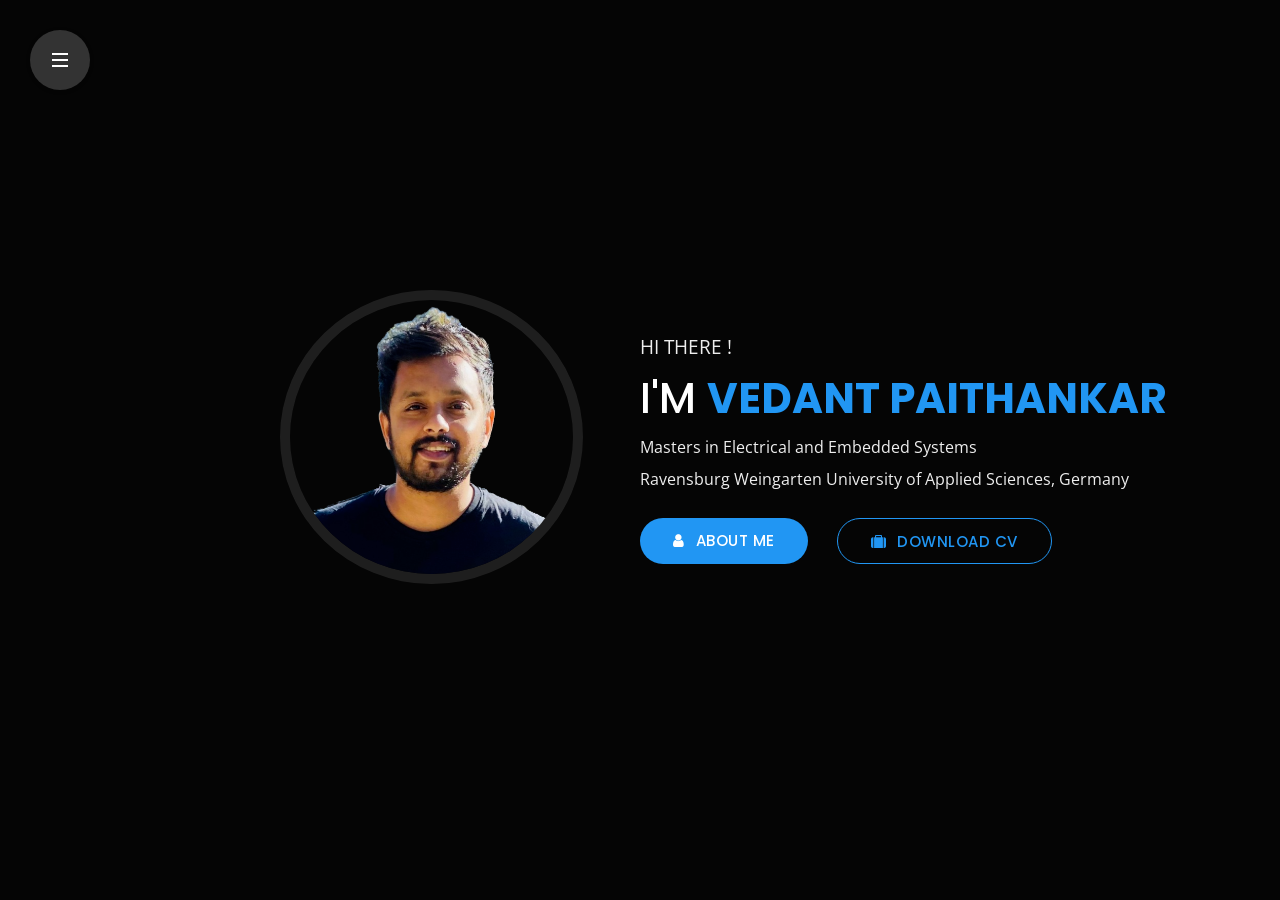
==== index.html @ c03757c9 "Update index.html" ====
<!DOCTYPE html>
<html lang="en">


<head>
    <meta charset="utf-8">
    <title>Vedant Paithankar - Portfolio</title>
    <meta name="viewport" content="width=device-width, initial-scale=1">

    <!-- Template Google Fonts -->
    <link href="https://fonts.googleapis.com/css?family=Poppins:400,400i,500,500i,600,600i,700,700i,800,800i,900,900i" rel="stylesheet">
    <link href="https://fonts.googleapis.com/css?family=Open+Sans:300,400,600,700" rel="stylesheet">

    <!-- Template CSS Files -->
    <link type="text/css" media="all" href="css/bootstrap.min.css" rel="stylesheet">
    <link type="text/css" media="all" href="css/jquery.animatedheadline.css" rel="stylesheet">
    <link type="text/css" media="all" href="css/font-awesome.min.css" rel="stylesheet">
    <link type="text/css" media="all" href="css/style.css" rel="stylesheet">
    <link type="text/css" media="all" href="css/skins/blue.css" rel="stylesheet">

    <!-- Template JS Files -->
    <script src="js/modernizr.js"></script>

    <!-- Live Style Switcher - demo only -->
	<link rel="alternate stylesheet" type="text/css" title="blue" href="css/skins/blue.css" />
    <link rel="alternate stylesheet" type="text/css" title="goldenrod" href="css/skins/goldrenrod.css" />
    <link rel="alternate stylesheet" type="text/css" title="green" href="css/skins/green.css" />
    <link rel="alternate stylesheet" type="text/css" title="magenta" href="css/skins/magenta.css" />
    <link rel="alternate stylesheet" type="text/css" title="orange" href="css/skins/orange.css" />
    <link rel="alternate stylesheet" type="text/css" title="red" href="css/skins/red.css" />
    <link rel="alternate stylesheet" type="text/css" title="yellow" href="css/skins/yellow.css" />
    <link rel="alternate stylesheet" type="text/css" title="yellowgreen" href="css/skins/yellowgreen.css" />
    <link rel="stylesheet" type="text/css" href="css/styleswitcher.css" />

</head>

<body class="dark bgimage">
    <div class="page">
        <!-- Header Starts -->
    <header id="header">
		<div class="nav-container">
			<div>
				<!-- Mobile Navigation Starts -->
				<ul id="nav" class="navigation">
					<li class="active">
						<div>
							<a id="link-home" href="#home" class="active">
								<i class="fa fa-home"></i><span>Home</span>
							</a>
						</div>
					</li>
					<li>
						<div>
							<a id="link-about" href="#about">
								<i class="fa fa-user"></i><span>About me</span>
							</a>
						</div>
					</li>
					<li>
						<div>
							<a id="link-blog" href="#blog">
								<i class="fa fa-comments"></i><span>My Projects</span>
							</a>
						</div>
					</li>
					<li>
						<div>
							<a id="link-contact" href="#contact">
								<i class="fa fa-envelope-open"></i><span>Get In Touch</span>
							</a>
						</div>
					</li>
                    <li>
                        <div>
							<a id="link-blog" href="#MyBlogs">
								<i class="fa fa-comments"></i><span>my Blogs</span>
							</a>
						</div>
                    </li>

					
				</ul>
				<!-- Mobile Navigation Ends -->
			</div>
		</div>
		<!-- Stretchy Navigation Starts -->
		<div class="cd-stretchy-nav">
			<a class="cd-nav-trigger" href="#0">
				<span aria-hidden="true"></span>
			</a>
			<ul class="stretchy-nav">
				<li class="active"><a href="#home"><span>Home</span></a></li>
				<li><a href="#about"><span>About</span></a></li>
				<li><a href="#blog"><span>My Projects</span></a></li>
				<li><a href="#contact"><span>Contact</span></a></li>
				<li><a href="#MyBlogs"><span>My Blogs</span></a></li>       			

			</ul>
			<span aria-hidden="true" class="stretchy-nav-bg"></span>
		</div>
		<!-- Stretchy Navigation Ends -->
    </header>
    <!-- Header Ends -->
        <!-- Main Content Starts -->
        <main id="main">
            <!-- Back To Home Starts [ONLY MOBILE] -->
            <span class="back-mobile" id="back-mobile"><i class="fa fa-arrow-left"></i></span>
            <!-- Back To Home Ends [ONLY MOBILE] -->
            <!-- Home Section Starts -->
            <section id="home" class="active">
                <!-- Text Rotator Starts -->
                <div class="main-text-container">
					<img class="leftimagepicture" src="img/VedantCrop.png" alt=""/>
                    <div class="main-text" id="selector">
                        <h3>Hi there !</h3>
                        <h1 class="ah-headline">
					I'm
						<span class="ah-words-wrapper">
							<b class="is-visible">Vedant Paithankar</b>
						</span>
					</h1>
                        <p>Masters in Electrical and Embedded Systems <br>
                        Ravensburg Weingarten University of Applied Sciences, Germany</p>
                        <div class="call-to-actions-home">
                            <div class="text-left">
                                <a href="#about" class="btn link-portfolio-one"><span><i class="fa fa-user"></i>About Me</span></a>
                                <a href="img/VedantPaithankar-CV.pdf" target="_blank" class="btn btn-secondary"><span><i class="fa fa-suitcase"></i>Download CV</span></a>
                            </div>
                        </div>
                    </div>
                </div>
                <!-- Text Rotator Ends -->
            </section>
            <!-- Home Section Ends -->

            <!-- ******************************About Section************************************-->

            <!-- About Section Starts -->
            <section id="about">
                <!-- Main Heading Starts -->
                <div class="container page-title text-center">
                    <h2 class="text-center">about <span>me</span></h2>
                    <span class="title-head-subtitle">Motivated. Passionate. Inquisitive Learner.</span>
                </div>
                <!-- Main Heading Ends -->
                <div class="container infos">
                    <div class="row personal-info">
                        <!-- Personal Infos Starts -->
                        <div class="col-xl-6 col-lg-6 col-md-12 col-sm-12">
							<div class="image-container">
								<img class="img-fluid d-block" src="img/VedantAbout.jpeg"  alt="" />
							</div>
	
						</div>
						<div class="row col-xl-6 col-lg-6 col-md-12">
									<a style="color: #FFFFFF; font-size: medium;"> 
                                        • I'm Vedant Paithankar currently pursuing Masters in Electrical & Embedded Systems at Ravensburg-Weingarten University of Applied Sciences, Germany. I'm a Master thesis student at Robert Bosch, Stuttgart.<br> 
                                        • I have a professional experience of around 3 years as an Embedded Software Engineer in designing and developing reliable embedded applications from stratch.<br>
                                        • My experience in various academic and professional projects has helped me gain expertise in Embedded C, C++ and Embedded Linux.<br>
                                        • I am highly proficient in English and completed A2 German level.</a>
							<div class="col-xl-6 col-lg-6 col-md-6 col-sm-6">
								
							</div>
						</div>
                        <!-- Personal Infos Ends -->
                    </div>
                </div>
                <!-- Download CV Starts -->
                <div class="container col-12 mx-auto text-center">
                    <hr class="about-section" />
                </div>
                <!-- Download CV Ends -->
                <!-- Resume Starts -->
                <div class="resume-container">
                    <div class="container">
                        <div class="row">
                            <!-- Experience Starts -->
                            <div class="col-xl-6 col-lg-6 col-md-6">
                                <h2 class="font-weight-600 uppercase title-section">Work Experience</h2>
                                <div class="resume-items">
                                    <!-- Item Starts -->
                                    <div class="item">
                                        <span class="bullet"></span>
                                        <div class="card">
                                            <div class="card-header">
                                                <span class="year"><i class="fa fa-calendar"></i><i class="fa fa-caret-right"></i>Apr 2023 - Present </span>
                                                <span class="d-block font-weight-400">
												Master Thesis Student
												<span class="separator"></span>
                                                <span class="font-weight-700">Robert Bosch, Stuttgart, Germany</span>
                                                </span>
                                            </div>
                                            <div class="card-body">
                                                <p>Thesis Topic :<br>
						                            • Host based Intrustion Detection System for Inter-Processor Communication.                                                   
                                                </p>
                                            </div>
                                        </div>
                                    </div>
                                    <div class="item">
                                        <span class="bullet"></span>
                                        <div class="card">
                                            <div class="card-header">
                                                <span class="year"><i class="fa fa-calendar"></i><i class="fa fa-caret-right"></i>Oct 2022 - Mar 2023 </span>
                                                <span class="d-block font-weight-400">
												Embedded Software Intern 
												<span class="separator"></span>
                                                <span class="font-weight-700">Robert Bosch, Stuttgart, Germany</span>
                                                </span>
                                            </div>
                                            <div class="card-body">
                                                <p>Roles and Responsibilities :<br>
						                            • Embedded software architecture and development for vehicle computers in commmercial vehicles. <br> 
                                                    • Board bring up for Texas Instruments Jacinto 7 based custom Bosch target that included porting of u-boot and Linux filesystem.<br> 
                                                    • Developed a RAUC update client for TI Jacinto board for updating firmware over the air.<br>
                                                    • Customized the u-boot, BSP layer and integrated open source Software Defined Vehicles stack.<br> 
                                                    • Implemented a bash shell script to set up an appropriate boot selection logic in U-boot.<br> 
                                                    <br>
                                                    Technologies : Embedded Linux, Yocto Build, U-boot, Board Bring-up, GIT, Shell Scripting, Device Drivers
                                                    <br>     
                                                </p>
                                            </div>
                                        </div>
                                    </div>
                                    <!-- Item Ends -->
                                </div>

                            </div>
                            <div class="col-xl-6 col-lg-6 col-md-6">
                                <h2 class="font-weight-600 uppercase title-section"></h2>
                                <div class="resume-items">
                                    <!-- Item Starts -->
                                    <div class="item">
                                        <br>
                                        <span class="bullet"></span>
                                        <div class="card">
                                            <div class="card-header">
                                                <span class="year"><i class="fa fa-calendar"></i><i class="fa fa-caret-right"></i>Sep 2019 - Aug 2021 </span>
                                                <span class="d-block font-weight-400">
												Embedded Software Engineer 
												<span class="separator"></span>
                                                <span class="font-weight-700">Tata Elxsi Ltd, Pune, India</span>
                                                </span>
                                            </div>
                                            <div class="card-body">
                                                <p>Roles and Responsibilities:<br>
						                            • Built a USB driver for managing data transfer on all enabled endpoints of Nvidia Jetson TX2 Microprocessor. <br> 
                                                    • Established a USB Plug and Play functionality on the device.<br> 
                                                    • Refined the design of firmware update shell script to manage the firmware on the eMMC memory.<br> 
                                                    • Assisted clients to fix major firmware issues and fine-tuned embedded application according to their requirements.  <br> 
                                                    • Implemented AI Model Upgrade/Downgrade feature depending upon the model required by the user. <br>
                                                    • Enhanced the system performance by developing multi-threaded Linux based applications in C++ programming language. <br>
                                                    • Collaborated with cross functional teams for Code Integration.<br>
                                                    • Maximized the product efficiency, optimizing the processing cycle time by 40%. <br>
                                                    • Designed the Firmware Requirement Specifications and Firmware Design Document. <br>
                                                    • Mentored interns to understand the embedded code development process in the team.<br>
                                                    <br>
                                                    Technologies : Embedded C, C++, Linux, USB, Multi-threading, GIT, Shell Scripting
                                                    <br>
                                                </p>
                                            </div>
                                        </div>
                                    </div>
                                    <!-- Item Ends -->
                                </div>

                            </div>
                            <!-- Experience Ends -->
                            <!-- Education Starts -->
                            <div class="col-xl-6 col-lg-6 col-md-6 skills-container">
                                <h2 class="font-weight-600 uppercase title-section"><br>Education</h2>
                                <div class="resume-items">
                                    <!-- Item Starts -->
                                    <div class="item">
                                        <span class="bullet"></span>
                                        <div class="card">
                                            <div class="card-header">
                                                <span class="year"><i class="fa fa-calendar"></i><i class="fa fa-caret-right"></i>Sept 2021 - Present</span>
                                                <span class="d-block font-weight-400 uppercase">
                                                Master of Engineering, Electrical and Embedded Systems 
												<span class="separator"></span>
                                                <span class="font-weight-700">Ravensburg-Weingarten University of Applied Sciences
                                                </span>
                                                </span>
                                            </div>
                                            <div class="card-body">
                                                <p>Grade : Gut <br>
                                                Coursework : Embedded Computing, Computer Architecture, Computer Vision, System On Chip, Software Hardware, Advanced Mathematics </p>
                                            </div>
                                        </div>
                                    </div>
                                    <!-- Item Ends -->
                                    <!-- Item Starts -->
                                    <div class="item">
                                        <span class="bullet"></span>
                                        <div class="card">
                                            <div class="card-header">
                                                <span class="year"><i class="fa fa-calendar"></i><i class="fa fa-caret-right"></i>Feb 2019 - Aug 2019</span>
                                                <span class="d-block font-weight-400 uppercase">
                                                    Post Graduate Diploma, Embedded Systems
												<span class="separator"></span>
                                                <span class="font-weight-700">Centre for Development of Advanced Computing (C-DAC)</span>
                                                </span>
                                            </div>
                                            <div class="card-body">
                                                <p>Grade: First Class <br>                                               
                                                Coursework: Programming Concepts(C, C++, Core Java), Data Structures and Algorithms, Microcontroller and Interfacing, 
                                                Embedded Operating Systems, RTOS, Internet of Things 
                                                </p>
                                            </div>
                                        </div>
                                    </div>
                                    <!-- Item Ends -->
                                    <!-- Item Starts -->
                                    <div class="item">
                                        <span class="bullet"></span>
                                        <div class="card">
                                            <div class="card-header">
                                                <span class="year"><i class="fa fa-calendar"></i><i class="fa fa-caret-right"></i>August 2014 - May 2018</span>
                                                <span class="d-block font-weight-400 uppercase">
                                                Bachelor of Engineering, Electronics and Telecommunication
												<span class="separator"></span>
                                                <span class="font-weight-700">University of Pune</span>
                                                </span>
                                            </div>
                                            <div class="card-body">
                                                <p>Grade: First Class with Distinction </p>
                                            </div>
                                        </div>
                                    </div>
                                    <!-- Item Ends -->
                                     <!-- Item Starts -->
                                     <div class="item">
                                        <span class="bullet"></span>
                                        <div class="card">
                                            <div class="card-header">
                                                <span class="year"><i class="fa fa-calendar"></i><i class="fa fa-caret-right"></i>August 2012 - May 2014</span>
                                                <span class="d-block font-weight-400 uppercase">
                                                HSC
												<span class="separator"></span>
                                                <span class="font-weight-700">Fergusson College</span>
                                                </span>
                                            </div>
                                            <div class="card-body">
                                                <p>Grade: First Class with Distinction</p>
                                            </div>
                                        </div>
                                    </div>
                                    <!-- Item Ends -->

                                </div>
                            </div>
                            <!-- Education Ends -->
                        </div>
                        <!-- Skills Starts -->
                        <div class="row">
                            <!-- Skill Bar Starts -->
                            <div class="col-12">
                                <h2 class="font-weight-600 uppercase title-section skills-title">skills</h2>
                            </div>
							<!-- Skill Bar Starts -->
                            <div class="col-12 col-sm-6 col-md-4">
                                <span class="skill-text">C</span>
                                <div class="chart-bar">
                                    <span class="item-progress" data-percent="85" style="width: 80%;"></span>
                                    <span class="percent" style="right: calc(20% - 21px);">85%<div class="arrow"></div></span>
                                </div>
                            </div>
                            <!-- Skill Bar Ends -->
                            <!-- Skill Bar Starts -->
                            <div class="col-12 col-sm-6 col-md-4">
                                <span class="skill-text">C++</span>
                                <div class="chart-bar">
                                    <span class="item-progress" data-percent="80" style="width: 60%;"></span>
                                    <span class="percent" style="right: calc(40% - 21px);">80%<div class="arrow"></div></span>
                                </div>
                            </div>
                            <!-- Skill Bar Ends -->
                            <!-- Skill Bar Starts -->
                            <div class="col-12 col-sm-6 col-md-4">
                                <span class="skill-text">Embedded C</span>
                                <div class="chart-bar">
                                    <span class="item-progress" data-percent="75" style="width: 75%;"></span>
                                    <span class="percent" style="right: calc(25% - 21px);">75%<div class="arrow"></div></span>
                                </div>
                            </div>
                            <!-- Skill Bar Ends -->
			   <!-- Skill Bar Starts -->
                            <div class="col-12 col-sm-6 col-md-4">
                                <span class="skill-text">Python</span>
                                <div class="chart-bar">
                                    <span class="item-progress" data-percent="75" style="width: 75%;"></span>
                                    <span class="percent" style="right: calc(25% - 21px);">70%<div class="arrow"></div></span>
                                </div>
                            </div>
                            <!-- Skill Bar Ends -->	
                            <!-- Skill Bar Starts -->
                            <div class="col-12 col-sm-6 col-md-4">
                                <span class="skill-text">Embedded Linux </span>
                                <div class="chart-bar">
                                    <span class="item-progress" data-percent="80" style="width: 65%;"></span>
                                    <span class="percent" style="right: calc(35% - 21px);">80%<div class="arrow"></div></span>
                                </div>
                            </div>
                            <!-- Skill Bar Ends -->
                            <!-- Skill Bar Starts -->
                            <div class="col-12 col-sm-6 col-md-4">
                                <span class="skill-text">Posix Threads </span>
                                <div class="chart-bar">
                                    <span class="item-progress" data-percent="90" style="width: 90%;"></span>
                                    <span class="percent" style="right: calc(10% - 21px);">90%<div class="arrow"></div></span>
                                </div>
                            </div>
                            <!-- Skill Bar Ends -->
                            <!-- Skill Bar Starts -->
                            <div class="col-12 col-sm-6 col-md-4">
                                <span class="skill-text">GIT </span>
                                <div class="chart-bar">
                                    <span class="item-progress" data-percent="85" style="width: 85%;"></span>
                                    <span class="percent" style="right: calc(15% - 21px);">85%<div class="arrow"></div></span>
                                </div>
                            </div>
                            <!-- Skill Bar Ends -->
							<!-- Skill Bar Starts -->
                            <div class="col-12 col-sm-6 col-md-4">
                                <span class="skill-text">FreeRTOS </span>
                                <div class="chart-bar">
                                    <span class="item-progress" data-percent="60" style="width: 60%;"></span>
                                    <span class="percent" style="right: calc(40% - 21px);">60%<div class="arrow"></div></span>
                                </div>
                            </div>
                            <!-- Skill Bar Ends -->
							<!-- Skill Bar Starts -->
                            <div class="col-12 col-sm-6 col-md-4">
                                <span class="skill-text">ShellScripting </span>
                                <div class="chart-bar">
                                    <span class="item-progress" data-percent="60" style="width: 75%;"></span>
                                    <span class="percent" style="right: calc(25% - 21px);">60%<div class="arrow"></div></span>
                                </div>
                            </div>
                            <!-- Skill Bar Ends -->
                            
							<!-- Skill Bar Starts -->
                            <div class="col-12 col-sm-6 col-md-4">
                                <span class="skill-text">multi-threading </span>
                                <div class="chart-bar">
                                    <span class="item-progress" data-percent="85" style="width: 80%;"></span>
                                    <span class="percent" style="right: calc(20% - 21px);">85%<div class="arrow"></div></span>
                                </div>
                            </div>
                            <!-- Skill Bar Ends -->

                            <!-- Skill Bar Starts -->
                            <div class="col-12 col-sm-6 col-md-4">
                                <span class="skill-text">Yocto </span>
                                <div class="chart-bar">
                                    <span class="item-progress" data-percent="60" style="width: 80%;"></span>
                                    <span class="percent" style="right: calc(20% - 21px);">65%<div class="arrow"></div></span>
                                </div>
                            </div>
                            <!-- Skill Bar Ends -->

                            <!-- Skill Bar Starts -->
                            <div class="col-12 col-sm-6 col-md-4">
                                <span class="skill-text">U-boot </span>
                                <div class="chart-bar">
                                    <span class="item-progress" data-percent="80" style="width: 80%;"></span>
                                    <span class="percent" style="right: calc(20% - 21px);">80%<div class="arrow"></div></span>
                                </div>
                            </div>
                            <!-- Skill Bar Ends -->
                        </div>
                        <!-- Skills Starts -->
                    </div>

                    <!-- Resume Ends -->
                </div>
            </section>
            <!-- About Section Ends -->

            <!-- ******************************Project Section************************************-->

            <!-- Portfolio Section Starts -->
            <section id="work">
                <div class="portfolio-container">
                    <!-- Main Heading Starts -->
                    <div class="container page-title text-center">
                        <h2 class="text-center">my <span>projects</span></h2>
						<span class="title-head-subtitle">A few recent embedded design and coding projects. </span>
                    </div>
                    <!-- Main Heading Ends -->
                    <div class="portfolio-section">
                        <div class="container cd-container">
                            <div>
                                <!-- Portfolio Items Starts -->
                                <ul class="row" id="portfolio-items">
                                    <!-- Portfolio Item Starts -->
                                    <li class="col-12 col-md-6 col-lg-4">
                                        <a href="#0" data-type="project-a">
                                            <img src="img/projects/Bootloader.jpg" alt="Project" class="img-fluid">
                                            <div><span>Click here</span>
                                            </div>
                                        </a>
                                    </li>
                                    <li class="col-12 col-md-6 col-lg-4">
                                        <a href="#0" data-type="project-b">
                                            <img src="img/projects/vehicle-tracking-system-tab.png" alt="Project" class="img-fluid">
                                            <div><span>Click here</span>
                                            </div>
                                        </a>
                                    </li>
                                    <li class="col-12 col-md-6 col-lg-4">
                                        <a href="#0" data-type="project-c">
                                            <img src="img/projects/1ButtonCalc.jpg" alt="Project" class="img-fluid">
                                            <div><span>Click here</span>
                                            </div>
                                        </a>
                                    </li>
                                    <li class="col-12 col-md-6 col-lg-4">
                                        <a href="#0" data-type="project-d">
                                            <img src="img/projects/DriverAssistanceSystem.jpg" alt="Project" class="img-fluid">
                                            <div><span>Click here</span>
                                            </div>
                                        </a>
                                    </li>
                                    <li class="col-12 col-md-6 col-lg-4">
                                        <a href="#0" data-type="project-e">
                                            <img src="img/projects/DrowsinessAlertSystem.png" alt="Project" class="img-fluid">
                                            <div><span>Click here</span>
                                            </div>
                                        </a>
                                    </li>
                                      <!-- Portfolio Item Ends -->
                                </ul>
                                <!-- Portfolio Items Ends -->
                            </div>
                        </div>
                    </div>
					<!-- PORTFOLIO OVERLAY STARTS -->
					<div class="portfolio-overlay"></div>
					<!-- PORTFOLIO OVERLAY ENDS -->
                </div>
                <!-- Portfolio Project Content Starts -->
                <div class="project-info-container project-a">
                    <!-- Main Content Starts -->
                    <div class="project-info-main-content">
                        <img src="img/projects/Bootloader.jpg" alt="Project Image">
                    </div>
                    <!-- Main Content Ends -->
                    <!-- Project Details Starts -->
                    <div class="projects-info row">
                        <div class="col-12 col-sm-12 p-none">
                            <h3 class="font-weight-600 uppercase">Custom Bootloader for STM32F446RE Nucleo Board </h3>
                            <ul class="project-details">
                                <li><i class="fa fa-file-text-o"></i><span class="font-weight-400 project-label">Project Description </span>: <span class="font-weight-300">
                                    <br>1. Designed a custom bootloader in C for Cortex M4 based STM32F446RE Nucleo board using In Application Programming to flash an application binary.
                                    <br>2. IImplemented functionalities in Embedded C to jump to user application and successfully achieved erase operations such as sector erase and mass erase.
                                    <br>3. Executed various critical bootloader functionalities on flash memory such as read, write and reading option bytes.
                                    <br>4. Developed a host application in Python to communicate with Nucleo Board using custom command packets based on UART protocol.
                                    </span>
                                </li>
                                </li>
                                <li><i class="fa fa-hourglass-o"></i><span class="font-weight-400 project-label"> Duration </span>: <span class="font-weight-600 uppercase">2 months</span>
                                </li>
                                <li><i class="fa fa-code"></i> <span class="font-weight-400 project-label"> Technologies</span> : <span class="font-weight-600 uppercase">STM32F446RE Nucleo Board, Embedded C, Python, STMCube IDE</span>
                                </li>
                                </li>
                            </ul>
                            <a href="#" class="btn btn-secondary close-project"><span><i class="fa fa-close"></i>Close</span></a>
                        </div>
                        
                    </div>
                    <!-- Project Details Ends -->
                </div>
                <div class="project-info-container project-b">
                    <!-- Main Content Starts -->
                    <div class="project-info-main-content">
                        <img src="img/projects/vehicle-tracking-system-tab.png" alt="Project Image">
                    </div>
                    <!-- Main Content Ends -->
                    <!-- Project Details Starts -->
                    <div class="projects-info row">
                        <div class="col-12 col-sm-12 p-none">
                            <h3 class="font-weight-600 uppercase">IOT Based Tracking System </h3>
                            <ul class="project-details">
                                <li><i class="fa fa-file-text-o"></i><span class="font-weight-400 project-label">Project Description </span>: <span class="font-weight-300">
                                <br>1. Simulated the inter-process communication through FIFO between GSM and Microcontroller using Transaction level Modelling (TLM) in System C.
                                <br>2. Improved throughput and minimized system resource usage by utilizing POSIX thread and synchronization techniques; mutex and conditional variables.   
                                <br>3. Decreased complexity and optimized compilation time by parallel compilation through Makefile build tool.</span>
                                </li>
                                </li>
                                <li><i class="fa fa-hourglass-o"></i><span class="font-weight-400 project-label"> Duration </span>: <span class="font-weight-600 uppercase">2 months</span>
                                </li>
                                <li><i class="fa fa-code"></i> <span class="font-weight-400 project-label"> Technologies</span> : <span class="font-weight-600 uppercase">System C, Linux, Makefile </span>
                                </li>
                                </li>
                            </ul>
                            <a href="#" class="btn btn-secondary close-project"><span><i class="fa fa-close"></i>Close</span></a>
                        </div>
                        
                    </div>
                    <!-- Project Details Ends -->
                </div>
                <div class="project-info-container project-c">
                    <!-- Main Content Starts -->
                    <div class="project-info-main-content">
                        <img src="img/projects/1ButtonCalc.jpg" alt="Project Image">
                    </div>
                    <!-- Main Content Ends -->
                    <!-- Project Details Starts -->
                    <div class="projects-info row">
                        <div class="col-12 col-sm-12 p-none">
                            <h3 class="font-weight-600 uppercase">1 Button Calculator </h3>
                            <ul class="project-details">
                                <li><i class="fa fa-file-text-o"></i><span class="font-weight-400 project-label">Project Description </span>: <span class="font-weight-300">
                                    <br>1. Designed the state machine to implement various computations on Intel Cyclone 10 Board.
                                    <br>2. Implemented logic to input two 8-bit numbers on a single button.
                                    <br>3. Compiled and simulated the code using ModelSim.</span>
                                </li>
                                </li>
                                <li><i class="fa fa-hourglass-o"></i><span class="font-weight-400 project-label"> Duration </span>: <span class="font-weight-600 uppercase">1 month</span>
                                </li>
                                <li><i class="fa fa-code"></i> <span class="font-weight-400 project-label"> Technologies</span> : <span class="font-weight-600 uppercase">VHDL, Modelsim</span>
                                </li>
                                </li>
                            </ul>
                            <a href="#" class="btn btn-secondary close-project"><span><i class="fa fa-close"></i>Close</span></a>
                        </div>
                        
                    </div>
                    <!-- Project Details Ends -->
                </div>
                <div class="project-info-container project-d">
                    <!-- Main Content Starts -->
                    <div class="project-info-main-content">
                        <img src="img/projects/DriverAssistanceSystem.jpg" alt="Project Image">
                    </div>
                    <!-- Main Content Ends -->
                    <!-- Project Details Starts -->
                    <div class="projects-info row">
                        <div class="col-12 col-sm-12 p-none">
                            <h3 class="font-weight-600 uppercase">Driver Assistance System using CAN protocol </h3>
                            <ul class="project-details">
                                <li><i class="fa fa-file-text-o"></i><span class="font-weight-400 project-label">Project Description </span>: <span class="font-weight-300">
                                <br>1. Implemented a CAN interface between two STM32 Microcontroller nodes to send and receive data packets.
                                <br>2. Interfaced Ultrasonic, Temperature, speed sensors with STM32 Micro-controller.
                                <br>3. Achieved high speed communication approximately 8 MHz through SPI to configure CAN Transceiver's MCP2515 with master nodes..
                                <br>4. Verified the sensor readings using minicom through UART.</span>
                                </li>
                                </li>
                                <li><i class="fa fa-hourglass-o"></i><span class="font-weight-400 project-label"> Duration </span>: <span class="font-weight-600 uppercase">2 months</span>
                                </li>
                                <li><i class="fa fa-code"></i> <span class="font-weight-400 project-label"> Technologies</span> : <span class="font-weight-600 uppercase">C, LPC1768(ARM Cortex - M3), CAN, SPI </span>
                                </li>
                                </li>
                            </ul>
                            <a href="#" class="btn btn-secondary close-project"><span><i class="fa fa-close"></i>Close</span></a>
                        </div>
                        
                    </div>
                    <!-- Project Details Ends -->
                </div>
                <div class="project-info-container project-e">
                    <!-- Main Content Starts -->
                    <div class="project-info-main-content">
                        <img src="img/projects/Drowsiness-Detection.png" alt="Project Image">
                    </div>
                    <!-- Main Content Ends -->
                    <!-- Project Details Starts -->
                    <div class="projects-info row">
                        <div class="col-12 col-sm-12 p-none">
                            <h3 class="font-weight-600 uppercase">Drowsiness Alert System in OpenCV </h3>
                            <ul class="project-details">
                                <li><i class="fa fa-file-text-o"></i><span class="font-weight-400 project-label">Project Description </span>: <span class="font-weight-300">
                                    <br>1. Developed a system to detect the face tilt movement, eye blinking rate of the person using Haar Cascade algorithm and alerting through the alarm in case of driver drowsiness.
                                    <br>2. Designed PCB using Express PCB software.</span>
                                </li>
                                </li>
                                <li><i class="fa fa-hourglass-o"></i><span class="font-weight-400 project-label"> Duration </span>: <span class="font-weight-600 uppercase">4 months</span>
                                </li>
                                <li><i class="fa fa-code"></i> <span class="font-weight-400 project-label"> Technologies</span> : <span class="font-weight-600 uppercase">Core Java, OpenCV, Camera, PIC Microcontroller</span>
                                </li>
                                </li>
                            </ul>
                            <a href="#" class="btn btn-secondary close-project"><span><i class="fa fa-close"></i>Close</span></a>
                        </div>
                        
                    </div>
                    <!-- Project Details Ends -->
                </div>
                <!-- Portfolio Project Content Ends -->
                
                <!-- Portfolio Project Content Starts -->
                <div class="project-info-container project-23">
                    <!-- Main Content Starts -->
                    <div class="project-info-main-content">
                        <div class="videocontainer">
                            <iframe class="youtube-video" src="https://www.youtube.com/embed/7e90gBu4pas?enablejsapi=1&amp;version=3&amp;playerapiid=ytplayer" allowfullscreen></iframe>
                        </div>
                    </div>
                    <!-- Main Content Ends -->
                    <!-- Project Details Starts -->
                    <div class="projects-info row">
                        <div class="col-12 col-sm-6 p-none">
                            <h3 class="font-weight-600 uppercase">Youtube Format</h3>
                            <ul class="project-details">
                                <li><i class="fa fa-file-text-o"></i><span class="font-weight-400 project-label"> Project </span>: <span class="font-weight-600 uppercase">Website</span>
                                </li>
                                <li><i class="fa fa-user-o"></i><span class="font-weight-400 project-label"> Client </span>: <span class="font-weight-600 uppercase">Envato</span>
                                </li>
                                <li><i class="fa fa-hourglass-o"></i><span class="font-weight-400 project-label"> Duration </span>: <span class="font-weight-600 uppercase">3 months</span>
                                </li>
                                <li><i class="fa fa-code"></i> <span class="font-weight-400 project-label"> Technologies</span> : <span class="font-weight-600 uppercase">html, javascript</span>
                                </li>
                                <li><i class="fa fa-money"></i> <span class="font-weight-400 project-label"> Budget</span> : <span class="font-weight-600 uppercase">1550 USD</span>
                                </li>
                            </ul>
                            <a href="#" class="btn"><span><i class="fa fa-external-link"></i>preview</span></a>
                        </div>
                        <div class="col-6 p-none text-right">
                            <a href="#" class="btn btn-secondary close-project"><span><i class="fa fa-close"></i>Close</span></a>
                        </div>
                    </div>
                    <!-- Project Details Ends -->
                </div>
                <!-- Portfolio Project Content Ends -->
               
                <!-- Portfolio Project Content Starts -->
                <div class="project-info-container project-4">
                    <!-- Main Content Starts -->
                    <div class="project-info-main-content">
                        <video id="video" class="responsive-video" controls poster="img/projects/project-6.jpg">
                            <source src="img/projects/video.mp4" type="video/mp4">
                        </video>
                    </div>
                    <!-- Main Content Ends -->
                    <!-- Project Details Starts -->
                    <div class="projects-info row">
                        <div class="col-12 col-sm-6 p-none">
                            <h3 class="font-weight-600 uppercase">Video Format</h3>
                            <ul class="project-details">
                                <li><i class="fa fa-file-text-o"></i><span class="font-weight-400 project-label"> Project </span>: <span class="font-weight-600 uppercase">Website</span>
                                </li>
                                <li><i class="fa fa-user-o"></i><span class="font-weight-400 project-label"> Client </span>: <span class="font-weight-600 uppercase">Envato</span>
                                </li>
                                <li><i class="fa fa-hourglass-o"></i><span class="font-weight-400 project-label"> Duration </span>: <span class="font-weight-600 uppercase">3 months</span>
                                </li>
                                <li><i class="fa fa-code"></i> <span class="font-weight-400 project-label"> Technologies</span> : <span class="font-weight-600 uppercase">html, javascript</span>
                                </li>
                                <li><i class="fa fa-money"></i> <span class="font-weight-400 project-label"> Budget</span> : <span class="font-weight-600 uppercase">1550 USD</span>
                                </li>
                            </ul>
                            <a href="#" class="btn"><span><i class="fa fa-external-link"></i>preview</span></a>
                        </div>
                        <div class="col-6 p-none text-right">
                            <a href="#" class="btn btn-secondary close-project"><span><i class="fa fa-close"></i>Close</span></a>
                        </div>
                    </div>
                    <!-- Project Details Ends -->
                </div>
                <!-- Portfolio Project Content Ends -->
                <span class="back-mobile close-project"><i class="fa fa-arrow-left"></i></span>
            </section>
            <!-- Portfolio Section Ends -->

            <!-- ******************************Contact Section************************************-->
            <!-- Contact Section Starts -->
            <section id="contact">
                <div class="contact-container">
                    <!-- Main Heading Starts -->
                    <div class="container page-title text-center">
                        <h2 class="text-center">get <span>in touch</span></h2>
						<span class="title-head-subtitle">I’m always open for discussing Embedded technologies.</span>
                    </div>
                    <!-- Main Heading Ends -->
                    <div class="container">
                        <div class="row contact">
                            <!-- Contact Infos Starts -->
                            <div class="col-12 col-md-4 col-xl-4 leftside">
                                <ul class="custom-list">
                                    <li>
                                        <h6 class="font-weight-600"> <span class="contact-title">Email-ID</span><i href="mailto:vedantpaithankar@gmail.com" target="_blank" class="fa fa-envelope-o fs-14"></i><a href="mailto:vedantpaithankar@gmail.com" target="_blank" class="contact-content">vedantpaithankar@gmail.com</a></h6>
                                    </li>
                                    <li>
                                        <h6  class="font-weight-600"> <span class="contact-title">Phone</span><i href="https://wa.me/4915213213922" target="_blank" class="fa fa-whatsapp"></i><a href="https://wa.me/4915213213922" target="_blank"  class="contact-content">+49 15213213922</a></h6>
                                    </li>   
                                    <li>
                                        <h6 class="font-weight-600"> <span class="contact-title">LinkedIn</span><i class="fa fa-linkedin fs-14"></i><a href="https://www.linkedin.com/in/vedant-paithankar-388a82167" target="_blank" class="contact-content">Vedant Paithankar</a></h6>
                                    </li>
                                    <li>
                                        <h6 class="font-weight-600"> <span class="contact-title">Github</span><i class="fa fa-github fs-14"></i><a href="https://github.com/VedantPaithankar/" target="_blank" class="contact-content">VedantPaithankar</a></h6>
                                    </li>
                                </ul>
                            </div>
                            <!-- Contact Infos Ends -->

                            <!-- Contact Form Starts -->
                            <div class="col-12 col-md-8 col-xl-8 rightside">
                                <p>
                                    I would love to know more about you and how I can help your business meet its goals. You can reach me via given email or take a look at my other social networks.
                                </p>
        
                            </div>
                            <!-- Contact Form Ends -->

                        </div>
                    </div>
                </div>
            </section>
            <!-- Contact Section Ends -->

            <!-- ******************************Blog Section************************************-->

            <!-- Blog Section Starts -->
            <section id="MyBlogs">
                <div class="container page-title text-center">
                    <h2 class="text-center">latest <span>Blogs</span></h2>
					<span class="title-head-subtitle">Tips, Insights about Embedded Development</span>
                </div>
                <div class="container">
                    <div class="row">
                        <!-- Article Starts -->
                        <div class="col-12 col-sm-6">
                            <article>
                                <!-- Figure Starts -->
                                <figure class="blog-figure">
                                    <a href="custom-bootloader-design.html">
                                        <img class="img-fluid" src="img/blog/Embedded.jpg" alt="">
                                    </a>
                                    <div class="post-date"> <span>25</span>
                                        <span>MARCH</span>
                                    </div>
                                </figure>
                                <!-- Figure Ends -->
                                <a href="custom-bootloader-design.html">
                                    <h4>Fundamentals to start writing
                                        your own Custom Bootloader</h4>
                                </a>
                                <!-- Excerpt Starts -->
                                <div class="blog-excerpt">
                                    <a href="custom-bootloader-design.html" class="btn readmore"><span>Read more</span></a>
                                </div>
                                <!-- Excerpt Ends -->
                            </article>
                        </div>
                    </div>
                </div>
            </section>
            <!-- Blog Section Ends -->
        </main>
    </div>
    <!-- Main Content Ends -->
    <!-- Preloader Starts -->
    <div class="preloader">
        <div class="preloader-container">
            <h1>Vedant</h1>
            <div id="progress-line-container">
                <div class="progress-line"></div>
            </div>
            <h1>Paithankar</h1>
        </div>
    </div>
    <!-- Preloader Ends -->

    <!-- Template JS Files -->
    <script src="js/jquery-2.2.4.min.js"></script>
    <script src="js/jquery.animatedheadline.js"></script>
    <script src="js/bootstrap.min.js"></script>
    <script src="js/transition.js"></script>
    <!-- Live Style Switcher JS File - only demo -->
    <script src="js/styleswitcher.js"></script>
    <!-- Main JS Initialization File -->
    <script src="js/custom.js"></script>
</body>


</html>
---- css/style.css ----
﻿/*
Template Name: Istanbul - Personal Portfolio
Author: Celtano
Author URI: http://themeforest.net/user/celtano
Description: Istanbul - Personal Portfolio
Version: 1.0
*/


/*------------------------------------------------------------------
[Table of contents]
	+ General
		- Dark Body
		- Preloader
	+ Header
		- Navigation
	+ Main Section
		+ miscellaneous
			- Text Rotator
		+ About
			- Personal Informations
			- Resume Panels
			- Skills
		- Portfolio
		+ Blog
			- Latest Posts
			+ Blog Page 
				- Posts
				- Comments
				- Comments Form
		+ Contact
			- Left Side
			- Social Media Icons
			- Right Side
	- Responsive Design Styles
-------------------------------------------------------------------*/

/* [ GENERAL ] */
/*================================================== */


body,
html {
  font-size: 100%;
  padding: 0;
  margin: 0;
  top: 0;
  left: 0;
  width: 100%;
  height: 100%;
  overflow: hidden;
}

*,
*:after,
*:before {
  -webkit-box-sizing: border-box;
  -moz-box-sizing: border-box;
  box-sizing: border-box;
}

body {
  font-family: 'Poppins', sans-serif;
  color: #555;
  background: #fff;
  font-size: 0.9em;
  font-weight: 400;
}

.overflow-hidden {
  overflow: hidden !important;
}

.p-none {
  padding: 0 !important;
}

.m-none {
  margin: 0 !important;
}

.mr-20 {
  margin-left: 20px;
}

hr.about-section {
  margin: 72px auto 50px;
}

ul {
  padding: 0;
  margin: 0;
  list-style-type: none;
}

a:hover {
  text-decoration: none;
}

h1,h2,h3,h4,h5,h6 {
  font-family: 'Poppins', sans-serif;
  text-transform: uppercase;
}
/* Buttons */
.btn {
  box-shadow: none !important;
  border-radius: 26px;
  font-weight: 500;
  height: 46px;
  line-height: 46px;
  font-size: 15px;
  text-transform: uppercase;
  color: #fff;
  padding: 0 33px;
  outline: none !important;
  overflow: hidden;
  display: inline-block;
  position: relative;
  font-family: 'Poppins', sans-serif;
  letter-spacing: .5px;
  border: 0;
}

.btn span {
  position: relative;
  z-index: 2;
}

.btn:before {
  position: absolute;
  content: "";
  top: 0;
  height: 102%;
  left: -25%;
  width: 0%;
  background-color: #555;
  transform: skew(-22deg);
  transition-duration: .6s;
  z-index: 1;
}

.btn:hover:before {
  width: 180%;
}

.btn.btn-secondary {
  color: #555;
}

.btn.btn-secondary,
.btn.btn-secondary:after {
  background: transparent;
}

.btn.btn-secondary:hover {
  color: #fff;
}

.btn.btn-secondary:before {
  background: #555;
}

.btn i {
  padding-right: 11px;
}

.btn:hover {
  box-shadow: none;
  color: #fff;
}

.uppercase {
  text-transform: uppercase;
}

.font-weight-400 {
  font-weight: 400;
}

.font-weight-700 {
  font-weight: 700;
}

.font-weight-600 {
  font-weight: 600;
}

.font-weight-900 {
  font-weight: 900;
}

.back-mobile {
  display: none;
}

.container {
  margin: 0 auto;
  max-width: initial;
  max-width: 1170px;
}

@media only screen and (min-width: 601px) {
  .container {
    width: 100%;
  }
}

@media only screen and (min-width: 1025px) {
  .container {
    width: 100%;
    padding-left: 30px;
    padding-right: 30px;
  }
}

@media only screen and (min-width: 1199px) {
  .container {
    width: 100%;
  }
}

/* BODY DARK
================================================== */

body.dark .resume-items .item a,
body.dark .project-info-container {
  background: #333;
}

body.dark,
body.dark .navigation,
body.dark .resume-items .item .bullet,
body.dark #main>section,
body.blog.dark,
body.dark #home .home-content,
body.dark .carousel-controls,
body.dark .arrow {
  background: #222;
}

body.dark .preloader::before,
body.dark .preloader::after {
  background: #111;
}

body.dark .personal-info h6,
body.dark .personal-info ul li span,
body.dark .contact-container .contact .rightside h6,
section#blog.dark  article h4,
body.blog.dark  article h4,
body.dark .main-text h1,
body.light.dark-header .main-text h1,
body.dark .project-details,
body.dark section#blog article h4,
body.dark section#blog .meta span,
body.dark .resume-container h6,
body.dark .resume-items .item .card-header,
body.dark .resume-items .item a:before ,
body.dark .skills li,
body.dark .skill-text,
body.dark .page-title h2,
body.dark .contact-container .contact .leftside h6,
body.dark .title-section {
  color: #fff;
}

body.dark .cd-stretchy-nav ul a,
body.dark .cd-stretchy-nav ul a span,
body.light.dark-header .cd-stretchy-nav.lighter ul a span,
body.light .cd-stretchy-nav.lighter-in-portfolio ul a span {
  color: rgba(255,255,255,.9);
}

body.dark .nav-container > div > ul li:not(:last-child):not(:active):after,
body.dark .chart-bar {
  background: #555;
}

body.dark .skills li:before {
  color: #333;
}

body.dark .cd-nav-trigger,
body.dark #cd-nav ul {
  box-shadow: none !important;
}

body.dark section#blog .meta {
  border-top: 1px solid #555;
  border-bottom: 1px solid #555;
}

body.dark hr.about-section,
body.dark article hr,
body.dark .contact-container hr {
  background: #555;
}

body.dark #cd-nav ul {
  background: #333;
}

body.dark .progress-line {
  background-color: #fff;
}

body.dark .page-title .title-head-subtitle {
  color: #fff;
  opacity: .8;
}

body.dark .cd-nav-trigger.menu-is-open {
  background: transparent;
  border: 0;
}

body.dark .cd-nav-trigger span::before,
body.dark .cd-nav-trigger span::after {
  background: #fff;
}

body.dark .preloader-container h1,
body.dark .personal-info h6  {
  color: #fff;
}

body.dark .cd-nav-trigger.menu-is-open span {
  background: transparent;
}

body.dark #cd-nav li a,
body.dark .badges h6  {
  color: #eee;
}

body.dark #cd-nav li:last-child a {
  border-bottom: 0;
}

body.dark #cd-nav ul {
  border: 1px solid #353535;
}

body.dark .contact-container .contact .rightside form .form-group input[type=text],
body.dark .contact-container .contact .rightside form .form-group input[type=email],
body.dark .contact-container .contact .rightside form .form-group textarea,
body.dark .comments-form .form-group input[type=text],
body.dark .comments-form .form-group input[type=email],
body.dark .comments-form .form-group textarea {
  background: #333;
  border: 1px solid #444;
  color: #fff;
}

body.dark .comments-form .form-group i,
body.dark .contact-container .contact .rightside form .form-group i,
body.dark  .main-text h3,
body.light.dark-header .main-text h3,
body.dark p,
body.light.dark-header .main-text p,
body.dark .personal-info ul li,
body.dark .contact-container  .contact .leftside,
body.dark .navigation a{
  color: #eee;
}

body.dark .cd-stretchy-nav .stretchy-nav-bg {
  background: #333;
}

body.dark .profile-picture img {
  border: 3px solid #353535;
}

body.blog.dark .comments-list .comment:not(.last) {
  border-bottom: 1px solid #555;
}

body.dark .contact-container  .contact .leftside span i {
  color: rgba(255, 255, 255, .3);
}

body.blog.dark p,
body.blog.dark  .meta span {
  color: #eee;
}

body.blog.dark .meta,
body.blog .container-fluid.page-title .meta {
  background: rgba(0,0,0,.6) !important;
}

body.blog.dark .pagination li:hover {
  background: #333;
}

body.blog.dark .pagination li a {
  color: #eee;
}

body.blog.dark .comments-form  form .input-field label {
  color: #eee;
}

body.blog.dark .comments-form  form .input-field label.active {
  color: #eee !important;
}

body.blog.dark .comments-form  form .input-field input[type=text],
body.blog.dark .comments-form  form .input-field input[type=email],
body.blog.dark .comments-form  form .input-field textarea {
  color: #fff !important;
  border-bottom: 1px solid #555;
}

body.blog.dark .comments-heading,
body.blog.dark .comments-list .comment-author,
body.blog.dark .comments-list .comment-reply {
  color: #fff;
}

body.blog.dark .comments-list .comment-date {
  color: #aaa;
}

body.dark #loader-wrapper .loader-section {
  background: #333;
}

@media only screen and (max-width:1024px) {
  body.dark #header {
    background: #222;
  }
}

/* PRELOADER
================================================== */

.page {
  position: relative;
  height: 100%;
}

.preloader {
  position: fixed;
  left: 0;
  top: 0;
  bottom: 0;
  right: 0;
  z-index: 111111111;
  display: flex;
  flex-direction: column;
  justify-content: center;
  align-items: center;
  transition: .3s all ease;
  pointer-events: none;
  backface-visibility: hidden;
}

.preloader::before, .preloader::after {
  content: '';
  position: absolute;
  left: 0;
  right: 0;
  transition: .2s linear;
  transform: translateY(0);
  pointer-events: none;
}

.preloader::before {
  top: 0;
  bottom: 50%;
  background: #fff;
}

.preloader::after {
  top: 50%;
  bottom: 0;
  background: #fff;
}

.preloader.loaded::before, .preloader.loaded::after {
  transition: .4s linear;
}

.preloader.loaded::before {
  transform: translateY(-101%);
}

.preloader.loaded::after {
  transform: translateY(101%);
}

.preloader.loaded .preloader-container {
  opacity: 0;
  visibility: hidden;
  transition: 0s;
}

.preloader-text-center {
  transition: 0s .2s;
}

.preloader-container {
  position: absolute;
  top: 50%;
  transform: translate3d(0, -50%, 0);
  left: 0;
  right: 0;
  z-index: 10;
  text-align: center;
}

.preloader-container h1 {
  margin: 0;
  padding: 20px 0;
  color: #222;
  font-weight: 700;
  font-size: 42px;
}

#progress-line-container {
  width: 100vw;
  height: 5px;
  overflow: hidden;
  margin: auto;
}

.progress-line {
  background: #222;
  margin-top: 0;
  margin-left: -100vw;
  animation-name: progess_animation;
  animation-duration: 2.5s;
  animation-iteration-count: infinite;
  animation-timing-function: linear;
  width: 100vw;
  height: 5px;
  transition: .5s;
}

@keyframes progess_animation {
  0% {
    margin-left: -100vw;
  }

  100% {
    margin-left: 100vw;
  }
}

.animated {
  animation-duration: 1s;
  animation-fill-mode: both;
  opacity: 1;
}

.animated.infinite {
  animation-iteration-count: infinite;
}

.animated.hinge {
  animation-duration: 2s;
}

html:not(.lt-ie10) .not-animated {
  opacity: 0;
}

/* [ HEADER ] */
/*================================================== */

#header {
  position: absolute;
  left: 0;
  top: 0;
  right: 0;
  bottom: 0;
  padding: 0;
}

#header .text-rotator-container {
  display: none;
}

/* NAVIGATION
================================================== */

@media (min-width:993px) {
  
  .cd-stretchy-nav {
    position: fixed;
    z-index: 2;
    top: 30px;
    left: 30px;
    height: initial;
    line-height: initial;
    width: initial;
    background-color: initial;
    box-shadow: none;
    pointer-events: none;
  }

  .cd-stretchy-nav .stretchy-nav-bg {
  /* this is the stretching navigation background */
    position: absolute;
    z-index: 1;
    top: 0;
    left: 0;
    width: 60px;
    height: 60px;
    border-radius: 30px;
    background: #333;
    box-shadow: 0 1px 4px rgba(0, 0, 0, 0.2);
    -webkit-transition: height 0.2s, box-shadow 0.2s;
    -moz-transition: height 0.2s, box-shadow 0.2s;
    transition: height 0.2s, box-shadow 0.2s;
  }

  .cd-stretchy-nav.nav-is-visible {
    pointer-events: auto;
  }

  .cd-stretchy-nav.nav-is-visible .stretchy-nav-bg {
    height: 100%;
    box-shadow: 0 6px 30px rgba(0, 0, 0, 0.2);
  }

  .cd-nav-trigger {
    position: absolute;
    z-index: 3;
    top: 0;
    left: 0;
    height: 60px;
    width: 60px;
    border-radius: 50%;
  /* replace text with image */
    overflow: hidden;
    white-space: nowrap;
    color: transparent;
    pointer-events: auto;
  }

  .cd-nav-trigger span, .cd-nav-trigger span::after, .cd-nav-trigger span::before {
  /* this is the hamburger icon */
    position: absolute;
    width: 16px;
    height: 2px;
    background-color: #ffffff;
  }

  .cd-nav-trigger span {
  /* middle line of the hamburger icon */
    left: 50%;
    top: 50%;
    bottom: auto;
    right: auto;
    -webkit-transform: translateX(-50%) translateY(-50%);
    -moz-transform: translateX(-50%) translateY(-50%);
    -ms-transform: translateX(-50%) translateY(-50%);
    -o-transform: translateX(-50%) translateY(-50%);
    transform: translateX(-50%) translateY(-50%);
    -webkit-transition: background-color 0.2s;
    -moz-transition: background-color 0.2s;
    transition: background-color 0.2s;
  }

  .cd-nav-trigger span::after, .cd-nav-trigger span::before {
  /* top and bottom lines of the hamburger icon */
    content: '';
    top: 0;
    left: 0;
    -webkit-backface-visibility: hidden;
    backface-visibility: hidden;
    -webkit-transition: -webkit-transform 0.2s;
    -moz-transition: -moz-transform 0.2s;
    transition: transform 0.2s;
  }

  .cd-nav-trigger span::before {
    -webkit-transform: translateY(-6px);
    -moz-transform: translateY(-6px);
    -ms-transform: translateY(-6px);
    -o-transform: translateY(-6px);
    transform: translateY(-6px);
  }

  .cd-nav-trigger span::after {
    -webkit-transform: translateY(6px);
    -moz-transform: translateY(6px);
    -ms-transform: translateY(6px);
    -o-transform: translateY(6px);
    transform: translateY(6px);
  }

  .nav-is-visible .cd-nav-trigger span {
    background-color: transparent;
  }

  .nav-is-visible .cd-nav-trigger span::before {
    -webkit-transform: rotate(-45deg);
    -moz-transform: rotate(-45deg);
    -ms-transform: rotate(-45deg);
    -o-transform: rotate(-45deg);
    transform: rotate(-45deg);
  }

  .nav-is-visible .cd-nav-trigger span::after {
    -webkit-transform: rotate(45deg);
    -moz-transform: rotate(45deg);
    -ms-transform: rotate(45deg);
    -o-transform: rotate(45deg);
    transform: rotate(45deg);
  }

  .cd-stretchy-nav ul {
    position: relative;
    z-index: 2;
    padding: 53px 0 22px;
    visibility: hidden;
    -webkit-transition: visibility 0.3s;
    -moz-transition: visibility 0.3s;
    transition: visibility 0.3s;
    text-align: left;
  }

  .cd-stretchy-nav ul li {
    float: none;
    transition: initial;
  }

  .cd-stretchy-nav ul a {
    position: relative;
    display: block;
    height: 50px;
    line-height: 50px;
    padding: 0  1em 0 calc(1em + 60px);
    color: rgba(255,255,255,.9);
    text-transform: uppercase;
    font-size: 16px;
    -webkit-transition: color 0.2s;
    -moz-transition: color 0.2s;
    transition: color 0.2s;
  }

  .cd-stretchy-nav ul a span {
    color: #555;
  }

  .cd-stretchy-nav ul a::after {
  /* navigation item icons */
    content: '';
    position: absolute;
    height: 16px;
    width: 16px;
    left: 22px;
    top: 8px;
    text-align: center;
    -webkit-transform: translateY(-50%) scale(0);
    -moz-transform: translateY(-50%) scale(0);
    -ms-transform: translateY(-50%) scale(0);
    -o-transform: translateY(-50%) scale(0);
    transform: translateY(-50%) scale(0);
    opacity: .6;
    font-family: "FontAwesome";
  }

  .cd-stretchy-nav ul a::before {
  /* line visible next to the active navigation item */
    content: '';
    position: absolute;
    width: 3px;
    height: 16px;
    top: 50%;
    left: 60px;
    -webkit-transform: translateX(3px) translateY(-50%) scaleY(0);
    -moz-transform: translateX(3px) translateY(-50%) scaleY(0);
    -ms-transform: translateX(3px) translateY(-50%) scaleY(0);
    -o-transform: translateX(3px) translateY(-50%) scaleY(0);
    transform: translateX(3px) translateY(-50%) scaleY(0);
  }

  .cd-stretchy-nav ul li:first-of-type a::after {
  /* change custom icon using Font Awesome Icons */
    content: "\f015";
  }

  .cd-stretchy-nav ul li:nth-of-type(2) a::after {
    content: "\f007";
  }

  .cd-stretchy-nav ul li:nth-of-type(3) a::after {
    content: "\f0b1";
  }

  .cd-stretchy-nav ul li:nth-of-type(4) a::after {
    content: "\f0e6";
  }

  .cd-stretchy-nav ul li:nth-of-type(5) a::after {
    content: "\f2b6";
  }

  .cd-stretchy-nav ul span {
  /* navigation item labels */
    display: block;
    opacity: 0;
    -webkit-transform: translateX(-25px);
    -moz-transform: translateX(-25px);
    -ms-transform: translateX(-25px);
    -o-transform: translateX(-25px);
    transform: translateX(-25px);
  }

  .cd-stretchy-nav.nav-is-visible ul {
    visibility: visible;
  }

  .cd-stretchy-nav.nav-is-visible ul a::after {
  /* navigation item icons */
    -webkit-transform: translateY(-50%) scale(1);
    -moz-transform: translateY(-50%) scale(1);
    -ms-transform: translateY(-50%) scale(1);
    -o-transform: translateY(-50%) scale(1);
    transform: translateY(-50%) scale(1);
    -webkit-animation: scaleIn 0.15s backwards;
    -moz-animation: scaleIn 0.15s backwards;
    animation: scaleIn 0.15s backwards;
    -webkit-transition: opacity 0.2s;
    -moz-transition: opacity 0.2s;
    transition: opacity 0.2s;
  }

  .cd-stretchy-nav.nav-is-visible ul li.active a {
    color: #ffffff;
  }

  .cd-stretchy-nav.nav-is-visible ul li.active a::after {
    opacity: 1;
  }

  .cd-stretchy-nav.nav-is-visible ul li.active a::before {
    -webkit-transform: translateX(-3px) translateY(-50%) scaleY(1);
    -moz-transform: translateX(-3px) translateY(-50%) scaleY(1);
    -ms-transform: translateX(-3px) translateY(-50%) scaleY(1);
    -o-transform: translateX(-3px) translateY(-50%) scaleY(1);
    transform: translateX(-3px) translateY(-50%) scaleY(1);
    -webkit-transition: -webkit-transform 0.15s 0.3s;
    -moz-transition: -moz-transform 0.15s 0.3s;
    transition: transform 0.15s 0.3s;
  }

  .cd-stretchy-nav.nav-is-visible ul span {
    opacity: 1;
    -webkit-transform: translateX(0);
    -moz-transform: translateX(0);
    -ms-transform: translateX(0);
    -o-transform: translateX(0);
    transform: translateX(0);
    -webkit-animation: slideIn 0.15s backwards;
    -moz-animation: slideIn 0.15s backwards;
    animation: slideIn 0.15s backwards;
    -webkit-transition: -webkit-transform 0.2s;
    -moz-transition: -moz-transform 0.2s;
    transition: transform 0.2s;
  }

  .cd-stretchy-nav.nav-is-visible.lighter ul span {
    text-shadow: none;
  }

  .no-touch .cd-stretchy-nav.nav-is-visible ul a:hover,
  .no-touch .cd-stretchy-nav.nav-is-visible.lighter ul a:hover  {
    color: #ffffff;
    background-color: initial;
	opacity:1;
  }

  .no-touch .cd-stretchy-nav.nav-is-visible.lighter ul a:hover {
    color: #999;
  }

  .no-touch .cd-stretchy-nav.nav-is-visible ul a:hover:after,
	.no-touch .cd-stretchy-nav.nav-is-visible.lighter ul a:hover:after  {
    opacity: 1;
  }

  .no-touch .cd-stretchy-nav.nav-is-visible ul a:hover span {
    -webkit-transform: translateX(5px);
    -moz-transform: translateX(5px);
    -ms-transform: translateX(5px);
    -o-transform: translateX(5px);
    transform: translateX(5px);
  }

  .cd-stretchy-nav.nav-is-visible ul li:first-of-type a::after,
.cd-stretchy-nav.nav-is-visible ul li:first-of-type span {
    -webkit-animation-delay: 0.05s;
    -moz-animation-delay: 0.05s;
    animation-delay: 0.05s;
  }

  .cd-stretchy-nav.nav-is-visible ul li:nth-of-type(2) a::after,
.cd-stretchy-nav.nav-is-visible ul li:nth-of-type(2) span {
    -webkit-animation-delay: 0.1s;
    -moz-animation-delay: 0.1s;
    animation-delay: 0.1s;
  }

  .cd-stretchy-nav.nav-is-visible ul li:nth-of-type(3) a::after,
.cd-stretchy-nav.nav-is-visible ul li:nth-of-type(3) span {
    -webkit-animation-delay: 0.15s;
    -moz-animation-delay: 0.15s;
    animation-delay: 0.15s;
  }

  .cd-stretchy-nav.nav-is-visible ul li:nth-of-type(4) a::after,
.cd-stretchy-nav.nav-is-visible ul li:nth-of-type(4) span {
    -webkit-animation-delay: 0.2s;
    -moz-animation-delay: 0.2s;
    animation-delay: 0.2s;
  }

  .cd-stretchy-nav.nav-is-visible ul li:nth-of-type(5) a::after,
.cd-stretchy-nav.nav-is-visible ul li:nth-of-type(5) span {
    -webkit-animation-delay: 0.25s;
    -moz-animation-delay: 0.25s;
    animation-delay: 0.25s;
  }


/* -------------------------------- 

keyframes

-------------------------------- */
@  -webkit-keyframes scaleIn {
    from {
    -webkit-transform: translateY(-50%) scale(0);
  }

  to {
    -webkit-transform: translateY(-50%) scale(1);
  }
}

@-moz-keyframes scaleIn {
  from {
    -moz-transform: translateY(-50%) scale(0);
  }

  to {
    -moz-transform: translateY(-50%) scale(1);
  }
}

@keyframes scaleIn {
  from {
    -webkit-transform: translateY(-50%) scale(0);
    -moz-transform: translateY(-50%) scale(0);
    -ms-transform: translateY(-50%) scale(0);
    -o-transform: translateY(-50%) scale(0);
    transform: translateY(-50%) scale(0);
  }

  to {
    -webkit-transform: translateY(-50%) scale(1);
    -moz-transform: translateY(-50%) scale(1);
    -ms-transform: translateY(-50%) scale(1);
    -o-transform: translateY(-50%) scale(1);
    transform: translateY(-50%) scale(1);
  }
}

@-webkit-keyframes slideIn {
  from {
    opacity: 0;
    -webkit-transform: translateX(-25px);
  }

  to {
    opacity: 1;
    -webkit-transform: translateX(0);
  }
}

@-moz-keyframes slideIn {
  from {
    opacity: 0;
    -moz-transform: translateX(-25px);
  }

  to {
    opacity: 1;
    -moz-transform: translateX(0);
  }
}

@keyframes slideIn {
  from {
    opacity: 0;
    -webkit-transform: translateX(-25px);
    -moz-transform: translateX(-25px);
    -ms-transform: translateX(-25px);
    -o-transform: translateX(-25px);
    transform: translateX(-25px);
  }

  to {
    opacity: 1;
    -webkit-transform: translateX(0);
    -moz-transform: translateX(0);
    -ms-transform: translateX(0);
    -o-transform: translateX(0);
    transform: translateX(0);
  }
}
}

/* [ MAIN SECTION ] */
/*================================================== */

main#main {
  position: absolute;
  width: 100%;
  overflow: hidden;
  height: 100%;
}

#main>section {
  position: absolute;
  top: 0;
  left: 0;
  width: 100%;
  height: 100%;
  overflow-x: hidden;
  overflow-y: auto;
  -webkit-transform: translate3d(100%,0,0);
  transform: translate3d(100%,0,0);
  z-index: 0;
  opacity: 0;
  background: #fff;
  -webkit-transition: opacity 0s ease .6s,-webkit-transform .6s ease .6s;
  transition: opacity 0s ease .6s,-webkit-transform .6s ease .6s;
  transition: transform .6s ease .6s,opacity 0s ease .6s;
  transition: transform .6s ease .6s,opacity 0s ease .6s,-webkit-transform .6s ease .6s;
}

body.fullscreendark #main>section#home {
  background-image: url('../img/fullscreendark.jpg');
  background-size: cover;
  background-repeat: no-repeat;
  background-position: center center;
}

body.fullscreenlight #main>section#home {
  background-image: url('../img/fullscreenlight.html');
  background-size: cover;
  background-repeat: no-repeat;
  background-position: center center;
}

body.fullscreenbgimage #main>section#home {
  background-image: url('../img/fullscreenbgimage.jpg');
  background-size: cover;
  background-repeat: no-repeat;
  background-position: center center;
}
body.fullscreenbgimage #main>section#home:after {
  position:absolute;
  content:"";
  right:0;
  left:0;
  top:0;
  bottom:0;
  width:100%;
  height:100;
  background:rgba(0,0,0,.4);
}

body.bgimage #main>section#home {
  background-image: url('../img/leftimage-bg.jpg');
  background-size: cover;
  background-repeat: no-repeat;
  background-position: center center;
}

body.bgimage #main>section#home:after,
body.bgvideo #main>section#home:after {
  content: '';
  position: absolute;
  background-color: rgba(0,0,0,.85);
  left: 0;
  right: 0;
  bottom: 0;
  top: 0;
  z-index: 0;
}

.leftimagepicture {
  position: fixed;
  border-radius: 50%;
  max-width: 320px;
  left: calc(50vw - 360px);
  top: calc(50vh - 160px);
  border: 10px solid rgba(255,255,255,.1);
  z-index: 1;
}

body.bgvideo #main>section#home {
  overflow: hidden;
}

body.bgvideo #main>section#home .bg-video {
  position: absolute;
  top: 0;
  left: 0;
  max-width: 100%;
  min-height: 100%;
}

#main>section.active {
  -webkit-transform: translate3d(0,0,0);
  transform: translate3d(0,0,0);
  z-index: 1;
  opacity: 1;
  -webkit-transition: -webkit-transform .6s ease;
  transition: -webkit-transform .6s ease;
  transition: transform .6s ease;
  transition: transform .6s ease,-webkit-transform .6s ease;
}

.main-text p {
  margin: 11px 0 23px;
  font-size: 16px;
  line-height: 32px;
  font-weight: 400;
  font-family: 'Open Sans', sans-serif;
}

div.container.page-title {
  padding: 60px 0 54px;
  position: relative;
}

.page-title h2 {
  font-size: 55px;
  position: relative;
  z-index: 0;
  font-weight: 900;
  text-transform: uppercase;
  margin-bottom: 0;
  color: #555;
}

.page-title .title-head-subtitle {
  position: relative;
  display: inline-block;
  text-transform: uppercase;
  font-size: 15px;
  color: #555;
  margin: 20px 0 0;
  opacity: .8;
  font-family: 'Open Sans', sans-serif;
}

.page-title .title-head-subtitle:before {
  position: absolute;
  content: "";
  height: 2px;
  right: -50px;
  top: 11px;
  width: 30px;
}

.page-title .title-head-subtitle:after {
  position: absolute;
  content: "";
  height: 2px;
  left: -50px;
  top: 11px;
  width: 30px;
}


/* MISCELLANEOUS
================================================== */

/*** Text Rotator ***/

.main-text-container {
  height: 100%;
  width: 100%;
  display: table;
  margin-left: 50vw;
  max-width: 550px;
}

.main-text {
  z-index: 13;
  position: relative;
  text-align: left;
  display: table-cell;
  vertical-align: middle;
}

.main-text h3 {
  font-weight: 400;
  font-size: 19px;
  font-family: 'Open Sans', sans-serif;
}

.main-text h1 {
  font-size: 42px;
  line-height: 42px;
  font-weight: 500;
  margin: 19px 0 10px;
  color: #555;
  white-space: nowrap;
  position: relative;
}

.main-text h1 span {
  font-weight: 700;
}

.main-text h6.ah-headline {
  font-size: 25px;
  color: #555;
  font-weight: 500;
  margin: 15px 0 0;
  text-transform: uppercase;
}

.ah-headline.clip span {
  padding: 0;
}

.ah-headline.clip span b {
  font-weight: 700;
}

.ah-headline.clip .ah-words-wrapper::after {
  display: none;
}

.call-to-actions-home a:first-child {
  margin-right: 25px;
}

/* ABOUT
================================================== */

/*** Personal informations ***/

.personal-info {
	align-items:center;
}

.personal-info .info-title-section {
	margin-bottom:10px;
}

.personal-info .image-container {
    position: relative;
    display: block;
	max-width:440px;
	margin:0 auto;
}

.personal-info .image-container:before {
	display: inline-block;
    position: absolute;
    content: '';
    top: 0;
    right: 0;
    bottom: 0;
    left: 0;
    z-index: -1;
    transform: translate3d(26px, 26px, -26px);
}
@media (min-width:1025px) {
	.personal-info .row {
		margin-top:26px;
	}
}

.personal-info p {
	font-family: 'Open Sans', sans-serif;
	font-size: 16px;
    line-height: 32px;
	margin: 17px 0 16px;
}

body.light .personal-info p {
	margin: 15px 0 14px;
}

.personal-info ul {
  list-style: none;
  padding: 0;
  margin-top: -8px;
}

.personal-info ul li {
  position: relative;
}

.personal-info ul h6 {
  margin: 5px 0 0;
  font-family: 'Open Sans', sans-serif;
  text-transform: inherit;
  font-weight: 500;
}

body.light .personal-info ul h6 {
	font-weight: 600;
}

.personal-info ul li:not(:last-child) {
  padding-bottom: 21px;
}

.personal-info ul li span {
  text-transform: capitalize;
  margin-bottom: 7px;
  font-family: 'Open Sans', sans-serif;
  font-weight: 400;
  font-size: 16px;
  opacity: .8;
  padding-right: 20px;
}

/*** Badges ***/

.badges {
	padding: 10px 0 0;
}

.badges h3 {
	margin-bottom:9px;
}

.badges h3 span {
	font-weight:800;
}

.badges i {
	padding-right:12px;
}

.badges h6 {
	font-family: 'Open Sans', sans-serif;
	font-weight: 600;
}

/*** Resume Panels ***/

.title-section {
  margin-bottom: 50px;
  font-size: 23px;
}

.resume-container h6 i {
  padding-right: 7px;
}

.resume-items .item .bullet:before,.resume-items .item-label {
  line-height: 40px!important;
  top: 0;
  text-align: center;
  color: #fff;
}

.resume-items .item .card,.resume-items .item .card-header {
  background-color: transparent;
  font-size: 16px;
  border: 0;
}

.resume-items .item .card-header {
  border-bottom: 0;
  position: relative;
  padding: 32px 0 10px;
}

.resume-items .item .card-header > span {
  font-family: 'Poppins', sans-serif;
  font-size:16px;
}

.resume-items .item .card-header .year {
  font-family: 'Open Sans', sans-serif;
  position: absolute;
  top: -2px;
  font-size: 13px;
  opacity: .8;
  font-weight: 400;
}

.resume-items .item .card-header .year i {
	padding-right: 10px;
}
.resume-items .item .card-header .year i.fa-caret-right {
	display:none;
}

.resume-items .item .card-header > span > span {
  font-weight: 600;
}

.resume-items .item .card-header .separator {
  display: inline-block;
  width: 10px;
  background: #555;
  height: 2px;
  margin: 0 7px 3px 7px;
  vertical-align: middle;
}

.resume-items .item .card-body {
  padding: 0;
}

.resume-items .item .card-body p {
  font-family: 'Open Sans', sans-serif;
  font-size: 14px;
  margin: 0;
  line-height: 28px;
}

.resume-items .item {
  position: relative;
}

.resume-items .item:not(:last-child) {
  padding-bottom: 50px;
}

.resume-items .item:before {
  content: '';
  display: none;
  height: 100%;
  left: 7px;
  opacity: .6;
  position: absolute;
  top: 0;
  width: 1px;
}

.resume-items .item-label {
  display: block;
  font-weight: 600;
  height: 40px;
  left: 50%;
  margin-left: -60px;
  margin-top: -20px;
  position: absolute;
  width: 120px;
  z-index: 10;
  border-radius: 4px;
}

.resume-items .item .bullet {
  display: none;
  height: 15px;
  left: 0px;
  position: absolute;
  background: #fff;
  top: 0;
  width: 15px;
  border-radius: 50%;
}

.resume-items .item .card {
  width: 100%;
}

@media (min-width:768px) {
  .resume-items .item .bullet,.resume-items .item:before {
    display: block;
  }

  .resume-items .item-label {
    left: 0;
    margin-left: 0;
    margin-top: 0;
  }

  .resume-items .item .card {
    margin-left: 39px;
    width: calc(100% - 39px);
  }
}

/*** Skills ***/
.skills-title {
  padding-top: 50px;
}

.skill-text {
  display: block;
  margin-bottom: 18px;
  font-size: 16px;
  color: #555;
  font-weight: 300;
  text-transform: uppercase;
}

.chart-bar {
  border-radius: 2px;
  display: block;
  height: 1px;
  position: relative;
  width: 100%;
  background: #ddd;
  margin-bottom: 45px;
}

.chart-bar>.item-progress {
  border-radius: 2px;
  height: 100%;
  left: 0;
  position: absolute;
  top: 0;
  width: 1%;
}

.chart-bar>.percent {
  height: 32px;
  margin-top: -41px;
  position: absolute;
  right: calc(100% - 40px);
  width: 46px;
  z-index: 10;
  color: #fff;
  border-radius: 4px;
  font-weight: 600;
  font-size: 14px;
  line-height: 31px;
  top: 50%;
  text-align: center;
  font-family: 'Open Sans', sans-serif;
}

.chart-bar>.percent span {
  position: relative;
  display: block;
}

.chart-bar>.percent span:before {
  
}

.arrow {
	display: inline-block;
    padding: 4px;
    transform: translateY(33.5px) rotate(45deg) skew(3deg, 3deg) translateX(-27px);
    background-color: #FFF;
	bottom:8px;
	position:absolute;
}

.btn-resume {
  margin-top: 30px;
}


/* PORTFOLIO
================================================== */

.portfolio-container {
  position: relative;
  z-index: 2;
  -webkit-transition-property: -webkit-transform;
  -moz-transition-property: -moz-transform;
  transition-property: transform;
  -webkit-transition-duration: 0.5s;
  -moz-transition-duration: 0.5s;
  transition-duration: 0.5s;
  height: 100%;
  overflow-y: auto;
}

.portfolio-container.slide-out {
  -webkit-transform: translateX(-100%);
  -moz-transform: translateX(-100%);
  -ms-transform: translateX(-100%);
  -o-transform: translateX(-100%);
  transform: translateX(-100%);
}

@media(min-width:1025px) {
  .portfolio-container.slide-out {
    -webkit-transform: translateX(-760px);
    -moz-transform: translateX(-760px);
    -ms-transform: translateX(-760px);
    -o-transform: translateX(-760px);
    transform: translateX(-760px);
  }
}

.portfolio-container.slide-out .portfolio-overlay {
  display: block;
  -webkit-animation: cd-fade-in 0.5s;
  -moz-animation: cd-fade-in 0.5s;
  animation: cd-fade-in 0.5s;
}

.portfolio-overlay {
  position: absolute;
  top: 0;
  left: 0;
  bottom: 0;
  width: 100%;
  height: 1000%;
  background: rgba(0, 0, 0, 0.78);
  cursor: pointer;
  display: none;
}

.portfolio-section ul {
  width: 100%;
}

.portfolio-section .container {
  padding-left: 15px;
  padding-right: 15px;
}

.portfolio-section ul li {
  -webkit-transition: all 0.5s;
  -moz-transition: all 0.5s;
  transition: all 0.5s;
  margin-bottom: 30px;
}

.project-info-container {
  position: fixed;
  top: 0;
  right: 0;
  height: 100%;
  overflow-y: auto;
  -webkit-overflow-scrolling: touch;
  background: #fff;
  z-index: 1;
  -webkit-transform: translateX(270px);
  -moz-transform: translateX(270px);
  -ms-transform: translateX(270px);
  -o-transform: translateX(270px);
  transform: translateX(270px);
  -webkit-transition-property: -webkit-transform;
  -moz-transition-property: -moz-transform;
  transition-property: transform;
  -webkit-transition-duration: 0.5s;
  -moz-transition-duration: 0.5s;
  transition-duration: 0.5s;
  z-index: 1111;
}

.project-info-main-content {
  position: relative;
}

.project-info-main-content .btn {
  position: absolute;
  top: 30px;
  right: 60px;
  background: #fff;
}

.project-info-container .projects-info {
  margin: 0 0 30px;
  padding: 0 30px;
}

.project-info-container .projects-info  h3 {
  font-size: 34px;
  line-height: 26px;
  margin: 0 0 22px 0;
  font-weight: 700;
  position: relative;
}

.project-info-container .projects-info  ul.project-details {
  margin: 16px 0 12px;
}

.project-info-container .projects-info  ul.project-details li {
  padding-bottom: 12px;
  font-size: 15px;
  line-height: 28px;
  font-family: 'Open Sans', sans-serif;
}

.project-info-container .projects-info  ul.project-details li i {
  padding-right: 10px;
}

.project-info-container p {
  font-size: 16px;
  line-height: 32px;
  font-family: 'Open Sans', sans-serif;
  margin-bottom: 30px;
}

.project-info-container.slide-in {
  -webkit-transform: translateX(0);
  -moz-transform: translateX(0);
  -ms-transform: translateX(0);
  -o-transform: translateX(0);
  transform: translateX(0);
}

.project-info-container .cd-member-bio-pict {
  position: relative;
}

.project-info-container img {
  width: 100%;
  display: block;
  max-width: calc(100% - 60px);
  margin: 30px auto;
  border-radius: 4px;
}

.project-info-container {
  width: 100%;
  -webkit-transform: translateX(100%);
  -moz-transform: translateX(100%);
  -ms-transform: translateX(100%);
  -o-transform: translateX(100%);
  transform: translateX(100%);
}

@media(min-width:1025px) {
  .project-info-container {
    width: 760px;
  }
}

#portfolio-items {
  list-style: none;
  position: relative;
  padding: 0;
  margin: 0;
}

#portfolio-items li {
  position: relative;
}

#portfolio-items li a,
#portfolio-items li a img {
  display: block;
  position: relative;
  border-radius: 4px;
}

#portfolio-items li a {
  overflow: hidden;
}

#portfolio-items li a > div {
  position: absolute;
  top: 0;
  bottom: 0;
  left: 0;
  right: 0;
  height: 100%;
  width: 100%;
  opacity: 0;
  transition: .2s;
}

#portfolio-items li a:hover > div {
  opacity: 1;
}

#portfolio-items li a div {
  position: absolute;
  width: 100%;
  height: 100%;
  display: -webkit-box;
  display: -webkit-flex;
  display: -ms-flexbox;
  display: flex;
  -webkit-box-align: center;
  -webkit-align-items: center;
  -ms-flex-align: center;
  align-items: center;
}

#portfolio-items li a div span {
  display: block;
  text-transform: uppercase;
  text-align: center;
  font-weight: 500;
  color: #fff;
  margin: 0 auto;
  font-size: 20px;
  font-family: 'Poppins', sans-serif;
}

.carousel {
  margin: 30px auto;
  border-radius: 4px;
  display: block;
  max-width: calc(100% - 60px);
}

.carousel img {
  max-width: 100%;
  margin: 0;
}

.carousel-controls {
  width: 50px;
  height: 50px;
  border-radius: 50%;
  color: #fff;
  opacity: .8;
}

.carousel-control-next, .carousel-control-prev {
  opacity: 1;
  width: 50px;
}

.carousel-control-prev {
  left: 30px;
}

.carousel-control-next {
  right: 30px;
}

.carousel-controls:hover {
  opacity: 1;
}

.carousel-controls:before {
  font-size: 23px;
  line-height: 51px;
  margin: 0 auto;
  text-align: center;
}

.carousel-control-prev .carousel-controls:before {
  margin: 1px 4px 0 0;
}

.carousel-control-next .carousel-controls:before {
  margin: 1px -4px 0 0;
}

.videocontainer,
.responsive-video {
  max-width: 100%;
  margin: 30px auto;
  border-radius: 4px;
  display: block;
  max-width: calc(100% - 60px);
}

.videocontainer {
  position: relative;
  padding-bottom: calc(54.55% - 30px);
  padding-top: 0;
  height: 0;
  max-width: calc(100% - 60px);
  overflow: hidden;
  width: 100%;
  display: block;
  margin: 30px auto;
  border-radius: 4px;
}

.videocontainer iframe,
.videocontainer object,
.videocontainer embed {
  position: absolute;
  top: 0;
  left: 0;
  width: 100%;
  height: 100%;
  border: 0;
}

/* BLOG
================================================== */

/*** Latest Posts ***/

section#blog article {
  position: relative;
  margin-bottom: 50px;
}

section#blog figure {
  margin: 0;
  position: relative;
}

section#blog figure a {
  position: relative;
  display: block;
  max-width: 100%;
  overflow: hidden;
  border-radius: 4px;
}

section#blog figure a img {
  width: 100%;
  border-radius: 4px;
  webkit-transition: all 0.5s ease;
  -moz-transition: all 0.5s ease;
  -o-transition: all 0.5s ease;
  transition: all 0.5s ease;
  display: block;
}

section#blog figure a:hover img {
  transform: scale(1.1) !important;
  -o-transform: scale(1.1) !important;
  -moz-transform: scale(1.1) !important;
  -webkit-transform: scale(1.1) !important;
  -ms-transform: scale(1.1) !important;
  opacity: 1 !important;
}

section#blog .post-date {
  width: 40px;
  height: 50px;
  position: absolute;
  top: 15px;
  right: 15px;
  text-align: center;
  padding-top: 3px;
  border-radius: 4px;
  font-family: 'Open Sans', sans-serif;
}

section#blog .post-date span {
  display: block;
  color: #fff;
}

section#blog .post-date span:first-child {
  font-size: 16px;
  padding-top: 1px;
}

section#blog .post-date span:nth-child(2) {
  font-size: 12px;
  text-transform: uppercase;
}

section#blog article h4 {
  color: #555;
  text-transform: uppercase;
  font-weight: 600;
  font-size: 21px;
  margin: 24px 0 12px;
}

section#blog .readmore.btn {
  margin: 24px 0;
}

section#blog p {
  line-height: 2;
  font-family: 'Open Sans', sans-serif;
  margin: 0;
}

section#blog .meta {
  clear: both;
  padding: 15px 0;
  width: 100%;
  border-top: 1px solid #ddd;
  border-bottom: 1px solid #ddd;
  font-size: 14px;
}

section#blog .meta span {
  margin-right: 15px;
  display: inline-block;
}

section#blog .meta i {
  padding-right: 6px;
}

.allposts {
  text-align: center;
  margin-bottom: 70px;
}

/*** Blog Page ***/

body.blog .content {
  padding: 0 24px;
  margin: 0 auto;
  max-width: 700px;
}

body.blog .btn.back {
  background: transparent;
  width: 100%;
  transition: .1s;
}

body.blog .btn.back:hover {
  color: #fff;
}

body.blog {
  background-color: #fff;
  overflow: auto;
}

body.blog .container-fluid.page-title {
  background-repeat: no-repeat;
  background-position: center top;
  background-image: url(../img/blog/Embedded.jpg);
  padding: 0;
  margin-bottom: 60px;
}

body.blog .container-fluid.page-title .content-banner {
  background-color: rgba(0, 0, 0, .8);
  padding: 200px 30px;
  width: 100%;
  text-align: center;
}

body.blog .container-fluid.page-title .content-banner h2,
body.blog .container-fluid.page-title .meta {
  color: #fff;
}

body.blog .container-fluid.page-title .meta  {
	background:rgba(0,0,0,.6) !important;
}

body.blog .container-fluid.page-title .content-banner h2 span {
	color:#fff !important;
}

.post-title .meta {
  background: transparent !important;
}

body.blog .container.page-title h2 {
  font-size: 55px;
}

.refresh {
  margin-bottom: 70px;
}

/** Posts **/

body.blog article {
  margin-bottom: 60px;
}

body.blog figure {
  margin: 0;
}

body.blog figure a img,
body.blog figure img {
  width: 100%;
  border-radius: 4px;
}

body.blog article h4 {
  color: #555;
  text-transform: uppercase;
  font-weight: 600;
  font-size: 28px;
  margin: 0 0 24px;
}

body.blog .readmore.btn {
  margin: 24px 0;
}

body.blog p {
  line-height: 2;
  margin: 20px 0 0;
  font-family: 'Open Sans', sans-serif;
}

body.blog .meta-post-content {
  margin: 20px 0;
}

body.blog .meta {
  clear: both;
  padding: 15px 30px;
  font-size: 14px;
  border-radius: 10px;
  font-family: 'Open Sans', sans-serif;
  display: inline-block;
  margin-top: 25px;
  background:#eee !important;
}

body.blog .meta span {
  margin-right: 15px;
  display: inline-block;
}

body.blog .meta i {
  padding-right: 6px;
}

/** Comments **/

.comments-heading {
  margin-top: 40px;
  font-weight: 600;
  font-size: 28px;
}

.comments-list {
  list-style: none;
  margin: 0;
  padding: 20px 0;
}

.comments-list .comment {
  border-bottom: 1px solid #ddd;
  padding-bottom: 20px;
  margin-bottom: 30px;
}

.comments-list .comment.last {
  border-bottom: 0;
  padding-bottom: 0;
  margin-bottom: 0;
}

.comments-list img.comment-avatar {
  width: 82px;
  height: 82px;
  border-radius: 100%;
  margin-right: 25px;
}

.comments-list .comment-body {
  margin-left: 110px;
}

.comments-list .comment-author {
  font-weight: 600;
  font-size: 14px;
  color: #555;
  text-transform: uppercase;
}

.comments-list .comment-date {
  font-size: 12px;
  font-family: 'Open Sans', sans-serif;
}

.comments-list .comment-content {
  margin: 15px 0;
}

.comments-list .comment-reply {
  text-transform: uppercase;
  font-weight: 600;
}

.comments-reply {
  list-style: none;
  margin: 0 0 0 110px;
}

/** Comments Form **/

.comments-heading.add-comment {
  margin-top: 20px;
  margin-bottom: 40px;
  font-weight: 600;
}

.comments-form {
  margin-bottom: 0;
}

.comments-form form .form-group ,
.comments-form form .submit-form {
  padding: 0;
  margin-bottom: 30px;
}

.comments-form  .form-group input[type=text],
.comments-form  .form-group input[type=email],
.comments-form  .form-group textarea {
  border-radius: 30px;
  outline: none;
  box-shadow: none !important;
  font-size: 15px;
  font-family: 'Open Sans', sans-serif;
}

.comments-form  .form-group textarea {
  height: 130px;
  padding: 12px 0 15px 49px;
}

.comments-form  .form-group input[type=text],
.comments-form  .form-group input[type=email] {
  height: 46px;
  padding-left: 46px;
}

.comments-form  .form-group i {
  position: absolute;
  left: 21px;
  top: 15px;
  font-size: 15px;
  opacity: .5;
}

/* CONTACT
================================================== */

.contact {
  margin-top: -10px;
}

/*** Left Side ***/

.contact-container .contact .leftside {
  font-size: 16px;
}

.leftside p {
  font-family: 'Open Sans', sans-serif;
}

.custom-list {
  list-style: none;
  padding: 0;
  margin-top: -10px;
}

.custom-list li {
  position: relative;
}

.custom-list h6 {
  margin: 5px 0 0;
  font-weight: 500;
  font-family: 'Poppins', sans-serif;
  text-transform: uppercase;
  position: relative;
}

.custom-list h6 i {
  padding-right: 10px;
}

.custom-list h6 i.fs-14 {
  font-size: 14px;
}

.custom-list li:not(:last-child) {
  padding-bottom: 25px;
}

.custom-list li span.contact-title {
  text-transform: capitalize;
  display: block;
  margin-bottom: 10px;
  font-family: 'Open Sans', sans-serif;
  font-weight: 400;
  font-size: 15px;
  opacity: .8;
}

.custom-list li span.contact-content {
  position: absolute;
  left: 28px;
  top: 29px;
  text-transform: lowercase;
  font-family: 'open sans';
  font-weight: 500;
}

.contact hr {
  margin: 25px 0;
}

/* Social Media Icons */

.social {
  margin-top: 28px;
}

.social h6 {
  text-transform: capitalize;
  display: block;
  margin-bottom: 12px;
  font-family: 'Open Sans', sans-serif;
  font-weight: 400;
  font-size: 15px;
  opacity: .8;
}

ul.social-intro {
  margin: 0;
  display: inline-block;
}

.social-intro li {
  display: inline-block;
  float: left;
  margin-bottom: 10px;
}

.social-intro li:not(:last-child) {
  margin-right: 15px;
}

ul.social-intro li a {
  width: 35px;
  height: 35px;
  display: block;
  line-height: 36px;
  border-radius: 50%;
  color: #fff;
  text-align: center;
  background: transparent;
  transition: 0.3s;
}

 ul.social-intro li a i {
  transform: rotateY(0deg);
  -webkit-transform: rotateY(0deg);
  -webkit-transition: 0.4s;
  transition: 0.4s;
}

ul.social-intro li a:hover i {
  transform: rotateY(360deg);
  -webkit-transform: rotateY(360deg);
  color: #fff;
}

/*** Right Side ***/

.contact-container .contact .rightside h6 {
  margin-top: 0;
  margin-bottom: 9px;
  font-size: 19px;
}

.contact-container .contact .rightside p {
  margin: 0 0 24px !important;
  font-family: 'Open Sans', sans-serif;
  font-size: 16px;
  line-height: 32px;
}

.contact-container .contact .rightside .input-field {
  margin-bottom: 24px;
}

.contact-container .contact .rightside .submit-form {
  padding-left: 0;
}

.contact-container .contact .rightside .form-message {
  margin: 24px 0;
  padding-left: 0;
}

.contact-container .contact .rightside form .form-group {
  position: relative;
  margin-bottom: 30px;
}

.contact-container .contact .rightside form .form-group input[type=text],
.contact-container .contact .rightside form .form-group input[type=email],
.contact-container .contact .rightside form .form-group textarea {
  border-radius: 30px;
  outline: none;
  box-shadow: none !important;
  font-size: 14px;
  font-family: 'Open Sans', sans-serif;
}

.contact-container .contact .rightside form .form-group input[type=text],
.contact-container .contact .rightside form .form-group input[type=email] {
  height: 46px;
  padding-left: 49px;
}

.contact-container .contact .rightside form .form-group i {
  position: absolute;
  left: 36px;
  top: 15px;
  font-size: 16px;
  opacity: .3;
}

.contact-container .contact .rightside .form-group textarea {
  height: 130px;
  padding: 12px 0 15px 49px;
}

.contact-container .contact .rightside form .output_message {
  display: block;
  color: #fff;
  height: 46px;
  line-height: 46px;
  border-radius: 6px;
}

.contact-container .contact .rightside form .output_message.success {
  background: #28a745;
}

.contact-container .contact .rightside form .output_message.success:before {
  font-family: FontAwesome;
  content: "\f14a";
  padding-right: 10px;
}

.contact-container .contact .rightside form .output_message.error {
  background: #dc3545;
}

.contact-container .contact .rightside form .output_message.error:before {
  font-family: FontAwesome;
  content: "\f071";
  padding-right: 10px;
}

/* [ RESONSIVE DESIGN STYLES ] */
/*================================================== */
@media only screen and (max-width:1100px) {
  .main-text-container {
    max-width: 500px;
  }
}

@media only screen and (max-width:1024px) and (min-width:768px) {
	.row.personal-info > div:first-child {
		flex: 0 0 100%;
		max-width: 100%;
	}
	.row.personal-info > div:nth-child(2),
	.row.personal-info > div:nth-child(3)	{
		flex: 0 0 100%;
		max-width: 100%;
	}
	.row.personal-info > div:nth-child(2) {
		text-align:right;
		margin-top:30px
	}
	.row.personal-info > div:nth-child(2) > div:nth-child(2) {
		text-align:left;
	}
	.resume-btn-container {
		text-align:center;
	}
	.infos {
		padding: 0 30px 45px 30px;
	}
}

@media only screen and (max-width:1024px) {
	
  .cd-stretchy-nav {
    display: none;
  }
  
  .personal-info ul li span {
	  display:block;
	  padding-right:0;
  }

  .nav-container > div > ul li.active a {
    color: #555 !important;
  }

  body.dark .nav-container > div > ul li.active a {
    color: #fff !important;
  }
  
  .personal-info img {
    display: block;
    margin: 0 auto 30px;
  }
  
  

  .navigation li > div a {
    display: table-cell;
    vertical-align: middle;
    text-align: center;
  }

  .portfolio-overlay {
    display: none !important;
  }

  body.dark .project-info-container {
    background: #222;
  }

  .page-title .title-head-subtitle:before,
.page-title .title-head-subtitle:after {
    display: none;
  }

  .personal-info-mobile img {
    margin: 0 auto 30px;
    display: block;
    width: 400px;
  }
  
  hr.about-section {
	margin: 0 12px 50px;
  }

  .personal-info-mobile p {
    font-family: 'Open Sans', sans-serif;
    font-size: 16px;
    line-height: 32px;
    margin-bottom: 40px;
  }

  .main-text {
    text-align: center;
    margin: 0 auto;
  }

  .main-text h1 {
    font-size: 35px;
    margin: 0;
    line-height: initial;
    font-weight: 500;
    color: #fff;
    text-shadow: none;
  }

  .social {
    margin-bottom: 20px;
  }

  .allposts {
    margin-bottom: 50px;
  }

  .contact-container .contact .rightside h6 {
    margin-top: -6px;
  }

  #header {
    width: 100%;
    margin-top: 0;
    margin-left: 0;
    height: 100%;
    border-radius: 0;
    background: #fff;
  }

  .nav-container {
    display: block;
    height: 100%;
  }

  .nav-container > div {
    display: block;
    height: 100%;
  }

  .navigation {
    width: 100%;
    height: 100%;
    margin-right: initial;
    margin: 0;
    position: initial;
  }

  .navigation li {
    position: fixed;
    width: calc(50% - 36px);
    height: calc(50% - 35px);
    border-radius: 4px;
    background: #eee;
  }

  body.dark .navigation li {
    background: #333;
  }

  .navigation li > div {
    display: table;
    height: 100%;
    width: 100%;
  }

  .navigation li > div a {
    display: table-cell;
    vertical-align: middle;
  }

  main#main {
    z-index: 11111;
  }

  body.dark .navigation li  a {
    color: #fff;
  }

  .navigation li:first-child {
    display: none;
  }

  .navigation li:nth-child(2) {
    left: 24px;
    top: 24px;
  }

  .navigation li:nth-child(3) {
    right: 24px;
    top: 24px;
  }

  .navigation li:nth-child(4) {
    left: 24px;
    bottom: 24px;
  }

  .navigation li:nth-child(5) {
    right: 24px;
    bottom: 24px;
  }

  .navigation a {
    color: #555;
    padding: 0;
    text-transform: uppercase;
    font-size: 28px;
    font-weight: 600;
  }

  .navigation li a i {
    display: block;
    margin-bottom: 15px;
    font-size: 35px;
  }

  .infos {
    padding: 0 30px 50px 30px;
  }

  .btn-secondary.close-project {
    display: none !important;
  }

  section#blog .container,
.resume-container .container,
.contact-container .container {
    padding-left: 30px;
    padding-right: 30px;
  }

  main#main {
    width: 100%;
    height: 100%;
    -webkit-transform: translate3d(100%,0,0);
    transform: translate3d(100%,0,0);
    -webkit-transition: -webkit-transform .6s ease;
    transition: -webkit-transform .6s ease;
    transition: transform .6s ease;
    transition: transform .6s ease,-webkit-transform .6s ease;
    right: 0;
    top: 0;
    bottom: 0;
    border-radius: 0;
  }

  .back-mobile {
    position: absolute;
    top: 0;
    left: 0;
    cursor: pointer;
    text-decoration: none;
    z-index: 1;
    -webkit-transition: opacity .3s ease;
    transition: opacity .3s ease;
    z-index: 11;
    width: 60px;
    height: 55px;
    display: block;
    text-align: center;
    line-height: 54px;
    border-bottom-right-radius: 44px;
  }

  .back-mobile.close-project {
    line-height: 5px;
  }

  .back-mobile i {
    color: #fff;
    font-size: 18px;
    margin-left: -6px;
  }

  main#main.open {
    -webkit-transform: translate3d(0,0,0);
    transform: translate3d(0,0,0);
  }

  #main>section {
    -webkit-transition: -webkit-transform 0s ease 0s;
    transition: -webkit-transform 0s ease 0s;
    transition: transform 0s ease 0s;
    transition: transform 0s ease 0s,-webkit-transform 0s ease 0s;
  }

  #main>section.active {
    -webkit-transition: -webkit-transform 0s ease;
    transition: -webkit-transform 0s ease;
    transition: transform 0s ease;
    transition: transform 0s ease,-webkit-transform 0s ease;
  }

  #contact .contact-container {
    padding-right: 0;
  }

  .list-1 {
    margin-bottom: 0;
  }

  .list-2 {
    margin-top: 0;
  }

  .close-project {
    z-index: 1111;
  }
}


@media (max-width: 767px) {
  .infos {
    padding: 0 30px 50px 30px;
  }
  
  .personal-info img {
    margin: 0 auto 30px;
  }
  
  .personal-info p {
    display: block;
    font-family: 'Open Sans', sans-serif;
    margin: 60px 0 25px !important;
    line-height: 32px;
  }
  
  .resume-items .item .card-header .year i.fa-caret-right  {
	  display:inline-block;
  }
  .resume-items .item .card-header .year i.fa-calendar {
	  display:none;
  }

  .close-project {
    position: fixed;
    display: none;
    text-align: center;
    top: 0;
    width: 55px;
    height: 55px;
    font-size: 90px;
    line-height: 55px;
  }

  .close-project.is-visible {
    display: block;
  }

  .carousel-control-next, .carousel-control-prev {
    width: 40px;
  }

  .carousel-control-next {
    right: 24px;
  }

  .carousel-control-prev {
    left: 24px;
  }

  .carousel-controls {
    width: 40px;
    height: 40px;
  }

  .carousel-control-prev .carousel-controls {
    border-radius: 0 10px 10px 0;
  }

  .carousel-control-next .carousel-controls {
    border-radius: 10px 0 0 10px;
  }

  .carousel-controls:before {
    font-size: 22px;
    line-height: 41px;
  }

  .portfolio-item {
    display: block;
    margin: 0;
  }

  .portfolio-item > div {
    padding: 0;
  }

  .resume-container h6 {
    margin-bottom: 50px;
  }

  div.container.page-title {
    padding: 55px 0 49px;
  }

  .resume-items .item:last-child {
    padding-bottom: 50px;
  }

  .skills-title {
    padding-top: 0;
  }
}

@media (max-width: 576px) {
	
  .navigation li {
    width: calc(100% - 48px);
    height: calc(25% - 30px);
  }

  .navigation li:nth-child(3) {
    top: calc(25% + 18px);
  }

  .navigation li:nth-child(4) {
    bottom: initial;
    top: calc(50% + 12px);
  }

  .navigation li a {
    font-size: 18px;
  }

  .navigation li a i {
    margin-bottom: 10px;
    font-size: 25px;
	margin-top: 6px;
  }

  .preloader-container h1 {
    font-size: 28px;
  }

  .container {
    width: 100%;
  }

  .main-text h1 {
    font-size: 22px;
  }

  section#blog .container.page-title h2 {
    font-size: 35px;
  }

  .infos {
    padding-bottom: 20px;
  }
  
  .personal-info p {
	  margin: 30px 0 25px !important;
  }

  .personal-info a.btn {
    margin: 15px 0 35px;
	
  }
  
  .personal-info .image-container:before {
	  display:none;
  }

  section#blog article h4 {
    font-size: 20px;
  }

  section#blog article {
    margin-bottom: 45px;
  }

  .comments-form button {
    margin-bottom: 50px;
  }

  .comments-reply {
    margin-left: 30px;
  }

  .comments-list .comment-date {
    display: none;
  }

  .project-info-container .projects-info h3 {
    font-size: 20px;
  }

  .project-info-container .projects-info ul.project-details li {
    font-size: 14px;
  }

  section#blog .container, .resume-container .container, .contact-container .container, .infos {
    padding-left: 24px;
    padding-right: 24px;
  }

  .portfolio-section .container {
    padding-left: 8px;
    padding-right: 8px;
  }

  .portfolio-section ul li,
.comments-form form .form-group, .comments-form form .submit-form,
.contact-container .contact .rightside form .form-group {
    margin-bottom: 24px;
  }

  .project-info-container img,
	.videocontainer,
.carousel,
.responsive-video	{
    max-width: calc(100% - 48px);
    margin: 24px auto 32px;
  }

  .carousel {
    max-width: 100%;
  }

  .carousel img {
    margin: 0 auto;
  }

  .project-info-container .projects-info {
    margin: 0 0 24px;
    padding: 0 24px;
  }

  body.blog article h4,
.comments-heading {
    font-size: 20px;
  }

  .page-title h2,
.page-title .title-head-subtitle {
    padding: 0 24px;
  }
}

@media (max-width: 480px) {
  .personal-info ul li:last-child {
    padding-bottom: 25px;
  }

  .personal-info h6 {
    font-size: 16px;
  }

  .page-title h2 {
    font-size: 35px;
  }

  .main-text h1 {
    font-size: 23px;
  }

  .page-title .title-head-subtitle {
    font-size: 14px;
  }
}
---- css/skins/blue.css ----
/* =================================================================== */
/* BLUE #2196F3
====================================================================== */
.nav-container > div > ul li.active a,
.nav-container > div > ul li:hover a,
.btn.btn-secondary,
.page-title h2 span,
.back-mobile,
.project-info-container .projects-info h3,
.meta a,
.meta i,
.main-text h1 span,
.badges h3 span,
section#blog article h4:hover,
body.dark section#blog article h4:hover,
body.dark.blog article a h4:hover,
.contact-container .contact .rightside h6 i,
.page-title h2 span:nth-child(2),
.skill-title,
.custom-list h6 i,
.blog article h4:hover,
.comments-list .comment-reply,
body.blog.dark .comments-list .comment-reply:hover,
.contact-container ul.social-intro li a,
.navigation li a i,
.resume-items .item .card-header .year i.fa-caret-right,
.badges h3 span,
.chart-bar>.percent  {
	color: #2196F3;
}
.cd-stretchy-nav.nav-is-visible ul li.active a,
.cd-stretchy-nav.nav-is-visible ul li.active a span,
.cd-stretchy-nav.nav-is-visible ul li a:hover,
.cd-stretchy-nav.nav-is-visible ul li a:hover span {
	color: #2196F3 !important;
}
.chart-bar>.item-progress,
.navigation li > div a span:after,
.cd-stretchy-nav ul a::before,
.nav-container > div > ul li:not(:last-child):hover:after,
body.dark .nav-container > div > ul li:not(:last-child):hover:after,
.nav-container > div > ul li.active:not(:last-child):after,
body.dark .nav-container > div > ul li.active:not(:last-child):after,
.contact-container ul.social-intro li a:hover,
.carousel-controls,
body.dark .carousel-controls,
.resume-items .item a,
#progress-line-container,
#header > div.bg,
.ah-headline.clip .ah-words-wrapper::after,
.btn-secondary:not(:disabled):not(.disabled).active,
.btn-secondary:not(:disabled):not(.disabled):active ,
.btn.btn-secondary:before,
section#blog .post-date,
.resume-items .item-label,
.btn,
.comments-form button,
.comments-form button:hover,
.comments-form button:focus,
.comments-form button:active,
.back-mobile,
.page-title .title-head-subtitle:before,
.page-title .title-head-subtitle:after{
	background-color: #2196F3;
}

.contact-container ul.social-intro li a,
.btn.btn-secondary,
.btn.btn-secondary:focus,
.chart-bar>.percent {
	border: 1px solid #2196F3;
}

.arrow {
	border: 1px solid #2196F3;
    border-width: 0 1px 1px 0;
}

.resume-items .item:before {
	border-left: 1px solid #2196F3;
}

.resume-items .item .bullet{
	border: 2px solid #2196F3;
}

.personal-info .image-container:before {
	border: 6px solid #2196F3;
}

.btn-secondary:not(:disabled):not(.disabled).active,
.btn-secondary:not(:disabled):not(.disabled):active {
	border-color:#2196F3;
}

body.blog .container-fluid.page-title .content-banner {
	border-bottom:8px solid #2196F3;
}
#portfolio-items li a div {
	background: #2196F3;
}
---- css/skins/blue.css ----
/* =================================================================== */
/* BLUE #2196F3
====================================================================== */
.nav-container > div > ul li.active a,
.nav-container > div > ul li:hover a,
.btn.btn-secondary,
.page-title h2 span,
.back-mobile,
.project-info-container .projects-info h3,
.meta a,
.meta i,
.main-text h1 span,
.badges h3 span,
section#blog article h4:hover,
body.dark section#blog article h4:hover,
body.dark.blog article a h4:hover,
.contact-container .contact .rightside h6 i,
.page-title h2 span:nth-child(2),
.skill-title,
.custom-list h6 i,
.blog article h4:hover,
.comments-list .comment-reply,
body.blog.dark .comments-list .comment-reply:hover,
.contact-container ul.social-intro li a,
.navigation li a i,
.resume-items .item .card-header .year i.fa-caret-right,
.badges h3 span,
.chart-bar>.percent  {
	color: #2196F3;
}
.cd-stretchy-nav.nav-is-visible ul li.active a,
.cd-stretchy-nav.nav-is-visible ul li.active a span,
.cd-stretchy-nav.nav-is-visible ul li a:hover,
.cd-stretchy-nav.nav-is-visible ul li a:hover span {
	color: #2196F3 !important;
}
.chart-bar>.item-progress,
.navigation li > div a span:after,
.cd-stretchy-nav ul a::before,
.nav-container > div > ul li:not(:last-child):hover:after,
body.dark .nav-container > div > ul li:not(:last-child):hover:after,
.nav-container > div > ul li.active:not(:last-child):after,
body.dark .nav-container > div > ul li.active:not(:last-child):after,
.contact-container ul.social-intro li a:hover,
.carousel-controls,
body.dark .carousel-controls,
.resume-items .item a,
#progress-line-container,
#header > div.bg,
.ah-headline.clip .ah-words-wrapper::after,
.btn-secondary:not(:disabled):not(.disabled).active,
.btn-secondary:not(:disabled):not(.disabled):active ,
.btn.btn-secondary:before,
section#blog .post-date,
.resume-items .item-label,
.btn,
.comments-form button,
.comments-form button:hover,
.comments-form button:focus,
.comments-form button:active,
.back-mobile,
.page-title .title-head-subtitle:before,
.page-title .title-head-subtitle:after{
	background-color: #2196F3;
}

.contact-container ul.social-intro li a,
.btn.btn-secondary,
.btn.btn-secondary:focus,
.chart-bar>.percent {
	border: 1px solid #2196F3;
}

.arrow {
	border: 1px solid #2196F3;
    border-width: 0 1px 1px 0;
}

.resume-items .item:before {
	border-left: 1px solid #2196F3;
}

.resume-items .item .bullet{
	border: 2px solid #2196F3;
}

.personal-info .image-container:before {
	border: 6px solid #2196F3;
}

.btn-secondary:not(:disabled):not(.disabled).active,
.btn-secondary:not(:disabled):not(.disabled):active {
	border-color:#2196F3;
}

body.blog .container-fluid.page-title .content-banner {
	border-bottom:8px solid #2196F3;
}
#portfolio-items li a div {
	background: #2196F3;
}
---- css/skins/goldrenrod.css ----
/* =================================================================== */
/* GOLDENROD #daa520
====================================================================== */
.nav-container > div > ul li.active a,
.nav-container > div > ul li:hover a,
.btn.btn-secondary,
.page-title h2 span,
.back-mobile,
.project-info-container .projects-info h3,
.meta a,
.meta i,
.main-text h1 span,
.badges h3 span,
section#blog article h4:hover,
body.dark section#blog article h4:hover,
body.dark.blog article a h4:hover,
.contact-container .contact .rightside h6 i,
.page-title h2 span:nth-child(2),
.skill-title,
.custom-list h6 i,
.blog article h4:hover,
.comments-list .comment-reply,
body.blog.dark .comments-list .comment-reply:hover,
.contact-container ul.social-intro li a,
.navigation li a i,
.resume-items .item .card-header .year i.fa-caret-right,
.badges h3 span,
.chart-bar>.percent  {
	color: #daa520;
}
.cd-stretchy-nav.nav-is-visible ul li.active a,
.cd-stretchy-nav.nav-is-visible ul li.active a span,
.cd-stretchy-nav.nav-is-visible ul li a:hover,
.cd-stretchy-nav.nav-is-visible ul li a:hover span {
	color: #daa520 !important;
}
.chart-bar>.item-progress,
.navigation li > div a span:after,
.cd-stretchy-nav ul a::before,
.nav-container > div > ul li:not(:last-child):hover:after,
body.dark .nav-container > div > ul li:not(:last-child):hover:after,
.nav-container > div > ul li.active:not(:last-child):after,
body.dark .nav-container > div > ul li.active:not(:last-child):after,
.contact-container ul.social-intro li a:hover,
.carousel-controls,
body.dark .carousel-controls,
.resume-items .item a,
#progress-line-container,
#header > div.bg,
.ah-headline.clip .ah-words-wrapper::after,
.btn-secondary:not(:disabled):not(.disabled).active,
.btn-secondary:not(:disabled):not(.disabled):active ,
.btn.btn-secondary:before,
section#blog .post-date,
.resume-items .item-label,
.btn,
.comments-form button,
.comments-form button:hover,
.comments-form button:focus,
.comments-form button:active,
.back-mobile,
.page-title .title-head-subtitle:before,
.page-title .title-head-subtitle:after{
	background-color: #daa520;
}

.contact-container ul.social-intro li a,
.btn.btn-secondary,
.btn.btn-secondary:focus,
.chart-bar>.percent {
	border: 1px solid #daa520;
}

.arrow {
	border: 1px solid #daa520;
    border-width: 0 1px 1px 0;
}

.resume-items .item:before {
	border-left: 1px solid #daa520;
}

.resume-items .item .bullet{
	border: 2px solid #daa520;
}

.personal-info .image-container:before {
	border: 6px solid #daa520;
}

.btn-secondary:not(:disabled):not(.disabled).active,
.btn-secondary:not(:disabled):not(.disabled):active {
	border-color:#daa520;
}

body.blog .container-fluid.page-title .content-banner {
	border-bottom:8px solid #daa520;
}
#portfolio-items li a div {
	background: #daa520;
}
---- css/skins/green.css ----
/* =================================================================== */
/* GREEN #72b626
====================================================================== */
.nav-container > div > ul li.active a,
.nav-container > div > ul li:hover a,
.btn.btn-secondary,
.page-title h2 span,
.back-mobile,
.project-info-container .projects-info h3,
.meta a,
.meta i,
.main-text h1 span,
.badges h3 span,
section#blog article h4:hover,
body.dark section#blog article h4:hover,
body.dark.blog article a h4:hover,
.contact-container .contact .rightside h6 i,
.page-title h2 span:nth-child(2),
.skill-title,
.custom-list h6 i,
.blog article h4:hover,
.comments-list .comment-reply,
body.blog.dark .comments-list .comment-reply:hover,
.contact-container ul.social-intro li a,
.navigation li a i,
.resume-items .item .card-header .year i.fa-caret-right,
.badges h3 span,
.chart-bar>.percent {
	color: #72b626;
}
.cd-stretchy-nav.nav-is-visible ul li.active a,
.cd-stretchy-nav.nav-is-visible ul li.active a span,
.cd-stretchy-nav.nav-is-visible ul li a:hover,
.cd-stretchy-nav.nav-is-visible ul li a:hover span {
	color: #72b626 !important;
}
.chart-bar>.item-progress,
.navigation li > div a span:after,
.cd-stretchy-nav ul a::before,
.nav-container > div > ul li:not(:last-child):hover:after,
body.dark .nav-container > div > ul li:not(:last-child):hover:after,
.nav-container > div > ul li.active:not(:last-child):after,
body.dark .nav-container > div > ul li.active:not(:last-child):after,
.contact-container ul.social-intro li a:hover,
.carousel-controls,
body.dark .carousel-controls,
.resume-items .item a,
#progress-line-container,
#header > div.bg,
.ah-headline.clip .ah-words-wrapper::after,
.btn-secondary:not(:disabled):not(.disabled).active,
.btn-secondary:not(:disabled):not(.disabled):active ,
.btn.btn-secondary:before,
section#blog .post-date,
.resume-items .item-label,
.btn,
.comments-form button,
.comments-form button:hover,
.comments-form button:focus,
.comments-form button:active,
.back-mobile,
.page-title .title-head-subtitle:before,
.page-title .title-head-subtitle:after{
	background-color: #72b626;
}

.contact-container ul.social-intro li a,
.btn.btn-secondary,
.btn.btn-secondary:focus,
.chart-bar>.percent {
	border: 1px solid #72b626;
}

.arrow {
	border: 1px solid #72b626;
    border-width: 0 1px 1px 0;
}

.resume-items .item:before {
	border-left: 1px solid #72b626;
}

.resume-items .item .bullet{
	border: 2px solid #72b626;
}

.personal-info .image-container:before {
	border: 6px solid #72b626;
}

.btn-secondary:not(:disabled):not(.disabled).active,
.btn-secondary:not(:disabled):not(.disabled):active {
	border-color:#72b626;
}

body.blog .container-fluid.page-title .content-banner {
	border-bottom:8px solid #72b626;
}
#portfolio-items li a div {
	background: #72b626;
}
---- css/skins/magenta.css ----
/* =================================================================== */
/* MAGENTA #ff00ff
====================================================================== */
.nav-container > div > ul li.active a,
.nav-container > div > ul li:hover a,
.btn.btn-secondary,
.page-title h2 span,
.back-mobile,
.project-info-container .projects-info h3,
.meta a,
.meta i,
.main-text h1 span,
.badges h3 span,
section#blog article h4:hover,
body.dark section#blog article h4:hover,
body.dark.blog article a h4:hover,
.contact-container .contact .rightside h6 i,
.page-title h2 span:nth-child(2),
.skill-title,
.custom-list h6 i,
.blog article h4:hover,
.comments-list .comment-reply,
body.blog.dark .comments-list .comment-reply:hover,
.contact-container ul.social-intro li a,
.navigation li a i,
.resume-items .item .card-header .year i.fa-caret-right,
.badges h3 span,
.chart-bar>.percent  {
	color: #ff00ff;
}
.cd-stretchy-nav.nav-is-visible ul li.active a,
.cd-stretchy-nav.nav-is-visible ul li.active a span,
.cd-stretchy-nav.nav-is-visible ul li a:hover,
.cd-stretchy-nav.nav-is-visible ul li a:hover span {
	color: #ff00ff !important;
}
.chart-bar>.item-progress,
.navigation li > div a span:after,
.cd-stretchy-nav ul a::before,
.nav-container > div > ul li:not(:last-child):hover:after,
body.dark .nav-container > div > ul li:not(:last-child):hover:after,
.nav-container > div > ul li.active:not(:last-child):after,
body.dark .nav-container > div > ul li.active:not(:last-child):after,
.contact-container ul.social-intro li a:hover,
.carousel-controls,
body.dark .carousel-controls,
.resume-items .item a,
#progress-line-container,
#header > div.bg,
.ah-headline.clip .ah-words-wrapper::after,
.btn-secondary:not(:disabled):not(.disabled).active,
.btn-secondary:not(:disabled):not(.disabled):active ,
.btn.btn-secondary:before,
section#blog .post-date,
.resume-items .item-label,
.btn,
.comments-form button,
.comments-form button:hover,
.comments-form button:focus,
.comments-form button:active,
.back-mobile,
.page-title .title-head-subtitle:before,
.page-title .title-head-subtitle:after{
	background-color: #ff00ff;
}

.contact-container ul.social-intro li a,
.btn.btn-secondary,
.btn.btn-secondary:focus,
.chart-bar>.percent {
	border: 1px solid #ff00ff;
}

.arrow {
	border: 1px solid #ff00ff;
    border-width: 0 1px 1px 0;
}

.resume-items .item:before {
	border-left: 1px solid #ff00ff;
}

.resume-items .item .bullet{
	border: 2px solid #ff00ff;
}

.personal-info .image-container:before {
	border: 6px solid #ff00ff;
}

.btn-secondary:not(:disabled):not(.disabled).active,
.btn-secondary:not(:disabled):not(.disabled):active {
	border-color:#ff00ff;
}

body.blog .container-fluid.page-title .content-banner {
	border-bottom:8px solid #ff00ff;
}
#portfolio-items li a div {
	background: #ff00ff;
}
---- css/skins/orange.css ----
/* =================================================================== */
/* ORANGE #fa5b0f
====================================================================== */
.nav-container > div > ul li.active a,
.nav-container > div > ul li:hover a,
.btn.btn-secondary,
.page-title h2 span,
.back-mobile,
.project-info-container .projects-info h3,
.meta a,
.meta i,
.main-text h1 span,
.badges h3 span,
section#blog article h4:hover,
body.dark section#blog article h4:hover,
body.dark.blog article a h4:hover,
.contact-container .contact .rightside h6 i,
.page-title h2 span:nth-child(2),
.skill-title,
.custom-list h6 i,
.blog article h4:hover,
.comments-list .comment-reply,
body.blog.dark .comments-list .comment-reply:hover,
.contact-container ul.social-intro li a,
.navigation li a i,
.resume-items .item .card-header .year i.fa-caret-right,
.badges h3 span,
.chart-bar>.percent  {
	color: #fa5b0f;
}
.cd-stretchy-nav.nav-is-visible ul li.active a,
.cd-stretchy-nav.nav-is-visible ul li.active a span,
.cd-stretchy-nav.nav-is-visible ul li a:hover,
.cd-stretchy-nav.nav-is-visible ul li a:hover span {
	color: #fa5b0f !important;
}
.chart-bar>.item-progress,
.navigation li > div a span:after,
.cd-stretchy-nav ul a::before,
.nav-container > div > ul li:not(:last-child):hover:after,
body.dark .nav-container > div > ul li:not(:last-child):hover:after,
.nav-container > div > ul li.active:not(:last-child):after,
body.dark .nav-container > div > ul li.active:not(:last-child):after,
.contact-container ul.social-intro li a:hover,
.carousel-controls,
body.dark .carousel-controls,
.resume-items .item a,
#progress-line-container,
#header > div.bg,
.ah-headline.clip .ah-words-wrapper::after,
.btn-secondary:not(:disabled):not(.disabled).active,
.btn-secondary:not(:disabled):not(.disabled):active ,
.btn.btn-secondary:before,
section#blog .post-date,
.resume-items .item-label,
.btn,
.comments-form button,
.comments-form button:hover,
.comments-form button:focus,
.comments-form button:active,
.back-mobile,
.page-title .title-head-subtitle:before,
.page-title .title-head-subtitle:after{
	background-color: #fa5b0f;
}

.contact-container ul.social-intro li a,
.btn.btn-secondary,
.btn.btn-secondary:focus,
.chart-bar>.percent {
	border: 1px solid #fa5b0f;
}

.arrow {
	border: 1px solid #fa5b0f;
    border-width: 0 1px 1px 0;
}

.resume-items .item:before {
	border-left: 1px solid #fa5b0f;
}

.resume-items .item .bullet{
	border: 2px solid #fa5b0f;
}

.personal-info .image-container:before {
	border: 6px solid #fa5b0f;
}

.btn-secondary:not(:disabled):not(.disabled).active,
.btn-secondary:not(:disabled):not(.disabled):active {
	border-color:#fa5b0f;
}

body.blog .container-fluid.page-title .content-banner {
	border-bottom:8px solid #fa5b0f;
}
#portfolio-items li a div {
	background: #fa5b0f;
}
---- css/skins/red.css ----
/* =================================================================== */
/* RED #ff5d56
====================================================================== */
.nav-container > div > ul li.active a,
.nav-container > div > ul li:hover a,
.btn.btn-secondary,
.page-title h2 span,
.back-mobile,
.project-info-container .projects-info h3,
.meta a,
.meta i,
.main-text h1 span,
.badges h3 span,
section#blog article h4:hover,
body.dark section#blog article h4:hover,
body.dark.blog article a h4:hover,
.contact-container .contact .rightside h6 i,
.page-title h2 span:nth-child(2),
.skill-title,
.custom-list h6 i,
.blog article h4:hover,
.comments-list .comment-reply,
body.blog.dark .comments-list .comment-reply:hover,
.contact-container ul.social-intro li a,
.navigation li a i,
.resume-items .item .card-header .year i.fa-caret-right,
.badges h3 span,
.chart-bar>.percent  {
	color: #ff5d56;
}
.cd-stretchy-nav.nav-is-visible ul li.active a,
.cd-stretchy-nav.nav-is-visible ul li.active a span,
.cd-stretchy-nav.nav-is-visible ul li a:hover,
.cd-stretchy-nav.nav-is-visible ul li a:hover span {
	color: #ff5d56 !important;
}
.chart-bar>.item-progress,
.navigation li > div a span:after,
.cd-stretchy-nav ul a::before,
.nav-container > div > ul li:not(:last-child):hover:after,
body.dark .nav-container > div > ul li:not(:last-child):hover:after,
.nav-container > div > ul li.active:not(:last-child):after,
body.dark .nav-container > div > ul li.active:not(:last-child):after,
.contact-container ul.social-intro li a:hover,
.carousel-controls,
body.dark .carousel-controls,
.resume-items .item a,
#progress-line-container,
#header > div.bg,
.ah-headline.clip .ah-words-wrapper::after,
.btn-secondary:not(:disabled):not(.disabled).active,
.btn-secondary:not(:disabled):not(.disabled):active ,
.btn.btn-secondary:before,
section#blog .post-date,
.resume-items .item-label,
.btn,
.comments-form button,
.comments-form button:hover,
.comments-form button:focus,
.comments-form button:active,
.back-mobile,
.page-title .title-head-subtitle:before,
.page-title .title-head-subtitle:after{
	background-color: #ff5d56;
}

.contact-container ul.social-intro li a,
.btn.btn-secondary,
.btn.btn-secondary:focus,
.chart-bar>.percent {
	border: 1px solid #ff5d56;
}

.arrow {
	border: 1px solid #ff5d56;
    border-width: 0 1px 1px 0;
}

.resume-items .item:before {
	border-left: 1px solid #ff5d56;
}

.resume-items .item .bullet{
	border: 2px solid #ff5d56;
}

.personal-info .image-container:before {
	border: 6px solid #ff5d56;
}

.btn-secondary:not(:disabled):not(.disabled).active,
.btn-secondary:not(:disabled):not(.disabled):active {
	border-color:#ff5d56;
}

body.blog .container-fluid.page-title .content-banner {
	border-bottom:8px solid #ff5d56;
}
#portfolio-items li a div {
	background: #ff5d56;
}
---- css/skins/yellow.css ----
/* =================================================================== */
/* YELLOW #ffb400
====================================================================== */
.nav-container > div > ul li.active a,
.nav-container > div > ul li:hover a,
.btn.btn-secondary,
.page-title h2 span,
.back-mobile,
.project-info-container .projects-info h3,
.meta a,
.meta i,
.main-text h1 span,
.badges h3 span,
section#blog article h4:hover,
body.dark section#blog article h4:hover,
body.dark.blog article a h4:hover,
.contact-container .contact .rightside h6 i,
.page-title h2 span:nth-child(2),
.skill-title,
.custom-list h6 i,
.blog article h4:hover,
.comments-list .comment-reply,
body.blog.dark .comments-list .comment-reply:hover,
.contact-container ul.social-intro li a,
.navigation li a i,
.resume-items .item .card-header .year i.fa-caret-right,
.badges h3 span,
.chart-bar>.percent  {
	color: #ffb400;
}
.cd-stretchy-nav.nav-is-visible ul li.active a,
.cd-stretchy-nav.nav-is-visible ul li.active a span,
.cd-stretchy-nav.nav-is-visible ul li a:hover,
.cd-stretchy-nav.nav-is-visible ul li a:hover span {
	color: #ffb400 !important;
}
.chart-bar>.item-progress,
.navigation li > div a span:after,
.cd-stretchy-nav ul a::before,
.nav-container > div > ul li:not(:last-child):hover:after,
body.dark .nav-container > div > ul li:not(:last-child):hover:after,
.nav-container > div > ul li.active:not(:last-child):after,
body.dark .nav-container > div > ul li.active:not(:last-child):after,
.contact-container ul.social-intro li a:hover,
.carousel-controls,
body.dark .carousel-controls,
.resume-items .item a,
#progress-line-container,
#header > div.bg,
.ah-headline.clip .ah-words-wrapper::after,
.btn-secondary:not(:disabled):not(.disabled).active,
.btn-secondary:not(:disabled):not(.disabled):active ,
.btn.btn-secondary:before,
section#blog .post-date,
.resume-items .item-label,
.btn,
.comments-form button,
.comments-form button:hover,
.comments-form button:focus,
.comments-form button:active,
.back-mobile,
.page-title .title-head-subtitle:before,
.page-title .title-head-subtitle:after{
	background-color: #ffb400;
}

.contact-container ul.social-intro li a,
.btn.btn-secondary,
.btn.btn-secondary:focus,
.chart-bar>.percent {
	border: 1px solid #ffb400;
}

.arrow {
	border: 1px solid #ffb400;
    border-width: 0 1px 1px 0;
}

.resume-items .item:before {
	border-left: 1px solid #ffb400;
}

.resume-items .item .bullet{
	border: 2px solid #ffb400;
}

.personal-info .image-container:before {
	border: 6px solid #ffb400;
}

.btn-secondary:not(:disabled):not(.disabled).active,
.btn-secondary:not(:disabled):not(.disabled):active {
	border-color:#ffb400;
}

body.blog .container-fluid.page-title .content-banner {
	border-bottom:8px solid #ffb400;
}
#portfolio-items li a div {
	background: #ffb400;
}
---- css/skins/yellowgreen.css ----
/* =================================================================== */
/* YELLOWGREEN #9acd32
====================================================================== */
.nav-container > div > ul li.active a,
.nav-container > div > ul li:hover a,
.btn.btn-secondary,
.page-title h2 span,
.back-mobile,
.project-info-container .projects-info h3,
.meta a,
.meta i,
.main-text h1 span,
.badges h3 span,
section#blog article h4:hover,
body.dark section#blog article h4:hover,
body.dark.blog article a h4:hover,
.contact-container .contact .rightside h6 i,
.page-title h2 span:nth-child(2),
.skill-title,
.custom-list h6 i,
.blog article h4:hover,
.comments-list .comment-reply,
body.blog.dark .comments-list .comment-reply:hover,
.contact-container ul.social-intro li a,
.navigation li a i,
.resume-items .item .card-header .year i.fa-caret-right,
.badges h3 span,
.chart-bar>.percent  {
	color: #9acd32;
}
.cd-stretchy-nav.nav-is-visible ul li.active a,
.cd-stretchy-nav.nav-is-visible ul li.active a span,
.cd-stretchy-nav.nav-is-visible ul li a:hover,
.cd-stretchy-nav.nav-is-visible ul li a:hover span {
	color: #9acd32 !important;
}
.chart-bar>.item-progress,
.navigation li > div a span:after,
.cd-stretchy-nav ul a::before,
.nav-container > div > ul li:not(:last-child):hover:after,
body.dark .nav-container > div > ul li:not(:last-child):hover:after,
.nav-container > div > ul li.active:not(:last-child):after,
body.dark .nav-container > div > ul li.active:not(:last-child):after,
.contact-container ul.social-intro li a:hover,
.carousel-controls,
body.dark .carousel-controls,
.resume-items .item a,
#progress-line-container,
#header > div.bg,
.ah-headline.clip .ah-words-wrapper::after,
.btn-secondary:not(:disabled):not(.disabled).active,
.btn-secondary:not(:disabled):not(.disabled):active ,
.btn.btn-secondary:before,
section#blog .post-date,
.resume-items .item-label,
.btn,
.comments-form button,
.comments-form button:hover,
.comments-form button:focus,
.comments-form button:active,
.back-mobile,
.page-title .title-head-subtitle:before,
.page-title .title-head-subtitle:after{
	background-color: #9acd32;
}

.contact-container ul.social-intro li a,
.btn.btn-secondary,
.btn.btn-secondary:focus,
.chart-bar>.percent {
	border: 1px solid #9acd32;
}

.arrow {
	border: 1px solid #9acd32;
    border-width: 0 1px 1px 0;
}

.resume-items .item:before {
	border-left: 1px solid #9acd32;
}

.resume-items .item .bullet{
	border: 2px solid #9acd32;
}

.personal-info .image-container:before {
	border: 6px solid #9acd32;
}

.btn-secondary:not(:disabled):not(.disabled).active,
.btn-secondary:not(:disabled):not(.disabled):active {
	border-color:#9acd32;
}

body.blog .container-fluid.page-title .content-banner {
	border-bottom:8px solid #9acd32;
}
#portfolio-items li a div {
	background: #9acd32;
}
---- css/styleswitcher.css ----
#switcher {
	background: #fff;
	position: fixed;
	display: none;
	top: 200px;
	right:0;
	direction:ltr;
	z-index: 111111;
	width:220px;
	margin-right: 0;
	border-radius:  0 5px 5px 0;
	font-family: 'Open Sans', Arial, sans-serif;
	-webkit-box-shadow: 0px 0px 4px 0px rgba(51, 51, 51, 0.2);
	box-shadow: 0px 0px 4px 0px rgba(51, 51, 51, 0.2);

}

#switcher label {
	padding-right:20px;
	font-weight:normal;
	cursor:pointer;
	color:#333;
}
#switcher label input {
	margin-bottom:20px;
	margin-right:10px;
	    opacity: 1;
    position: inherit;
}
#switcher label img {
	margin-left:3px;
}
#switcher hr {
	border:0;
	border-bottom:#ccc 1px solid;
	margin:10px 0;
}
#switcher h4 {
	padding: 5px 0; 
	border-bottom:#ccc 1px solid; 
	text-transform:uppercase;
	font-size:15px;
	font-weight:bold;
	color:#333;
	margin: 0 0 10px 0;
}

#switcher ul {
	padding:0!important;
	margin:0!important;
}
#switcher ul li {
	text-transform:uppercase;
	margin-bottom:0;
	font-size:12px; 
	display:inline-block;
}

#showSwitcher {
	z-index: 111111;
	margin-left:0px;
	position:fixed;
	right:0;
	top:200px;
	background: #fff;
	border:#ccc 1px solid;
	box-shadow:#ccc 0 0 2px;
	border-right:0;
	font-size:18px;
	display: block;
		    border-bottom-left-radius: 3px;
			   border-top-left-radius: 4px;

	padding: 10px 16px 10px 14px;
	cursor: pointer;
}
#hideSwitcher {
	cursor:pointer;
	line-height:43px;
	font-size: 38px;
	margin-bottom: 0px; 
	color:#999;
	    border: 1px solid #eee;
    border-right: 0;
	position:absolute;
	background-color:#fff;
	width:40px;
	height:40px;
    left: -40px;
    text-align: center;
	top:0;
    border-radius: 4px 0 0 4px;
	line-height: 38px;
	border-left:0;
}


#switcher .content-switcher {
	padding: 16px;
	overflow: hidden;
}

#switcher a.color {
	border-radius: 2px;
    cursor: pointer;
    display: inline-block;
    margin:4px 2px;
    width: 30px;
	height: 30px;
}

#switcher p small {
	font-size:10px;
}
#switcher p {
	margin:15px 0 10px 0;
	font-size:12px;
	font-weight:400;
	color:#2E363F;
}
#showSwitcher i {
	font-size:25px;
	color:#222;
}
#switcher .styled-select select {
   background:#f5f5f5;
   width: 100%;
   font-size: 13px;
   line-height: 13px;
   outline:none;

   -webkit-appearance: none;
   cursor:pointer;
}
#switcher p.separator {
	margin-bottom:0;
}
#switcher span.hot {
	background: #ff0000;
    color: #fff;
    padding: 4px;
    border-radius: 6px;
    margin-left: 4px;
	font-weight: 700;
}
#switcher span.info {
	font-size: 11px;
    display: block;
    color: #118ce7;
    font-style: italic
}

/** ============ **/
#switcher .switcher_thumb {
	display:inline-block;
	margin:4px 3px;
}
#switcher .switcher_thumb.selected {
	box-shadow:#666 0 0 5px;;
}
#switcher .purchase {
	background-color:#82b440;
	text-transform: capitalize;
    font-size: 16px;
    border-radius: 4px;
    font-weight: 700;
	display:block;
	margin: 0 auto;
    text-align: center;
}

@media only screen and (max-width: 992px) {
	.sp {
		display:none;
	}
	#switcher .purchase {
		margin-top:15px;
	}
	#showSwitcher, #switcher {
		top:250px;
	}
}
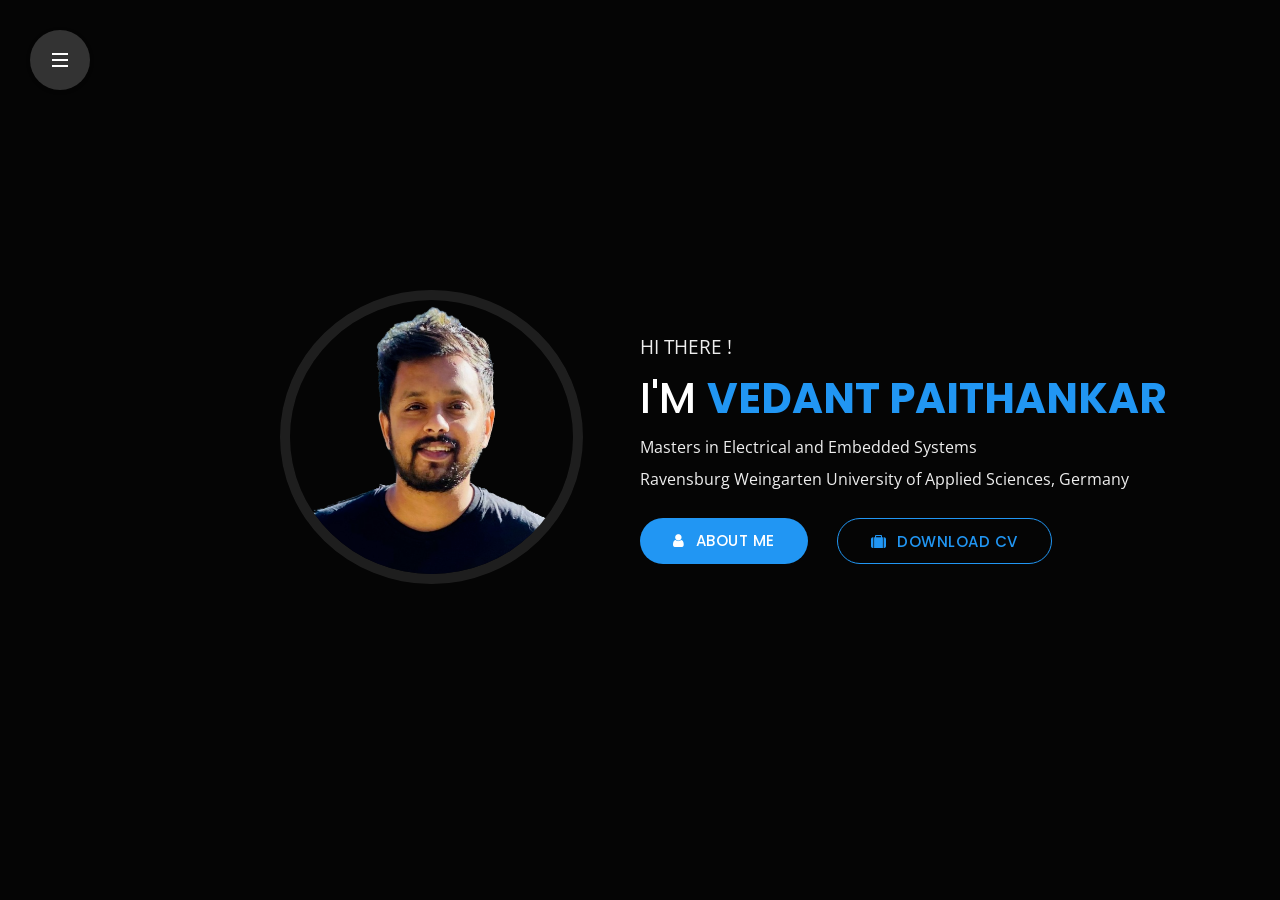
==== commit 7b208943: "Update index.html" ====
--- a/index.html
+++ b/index.html
@@ -154,7 +154,8 @@
 						</div>
 						<div class="row col-xl-6 col-lg-6 col-md-12">
 									<a style="color: #FFFFFF; font-size: medium;"> 
-                                        • I'm Vedant Paithankar currently pursuing Masters in Electrical & Embedded Systems at Ravensburg-Weingarten University of Applied Sciences, Germany. I'm a Master thesis student at Robert Bosch, Stuttgart.<br> 
+                                        • I'm Vedant Paithankar currently pursuing Masters in Electrical & Embedded Systems at Ravensburg-Weingarten University of Applied Sciences, Germany. 
+                                          I'm a Master thesis student at Robert Bosch, Stuttgart.<br> 
                                         • I have a professional experience of around 3 years as an Embedded Software Engineer in designing and developing reliable embedded applications from stratch.<br>
                                         • My experience in various academic and professional projects has helped me gain expertise in Embedded C, C++ and Embedded Linux.<br>
                                         • I am highly proficient in English and completed A2 German level.</a>
@@ -183,7 +184,7 @@
                                         <span class="bullet"></span>
                                         <div class="card">
                                             <div class="card-header">
-                                                <span class="year"><i class="fa fa-calendar"></i><i class="fa fa-caret-right"></i>Apr 2023 - Present </span>
+                                                <span class="year"><i class="fa fa-calendar"></i><i class="fa fa-caret-right"></i>Apr 2023 - Sept 2023 </span>
                                                 <span class="d-block font-weight-400">
 												Master Thesis Student
 												<span class="separator"></span>
@@ -211,7 +212,7 @@
                                             <div class="card-body">
                                                 <p>Roles and Responsibilities :<br>
 						                            • Embedded software architecture and development for vehicle computers in commmercial vehicles. <br> 
-                                                    • Board bring up for Texas Instruments Jacinto 7 based custom Bosch target that included porting of u-boot and Linux filesystem.<br> 
+                                                    • Board bring up for Texas Instruments Jacinto 7 based custom target that included porting of u-boot and Linux filesystem.<br> 
                                                     • Developed a RAUC update client for TI Jacinto board for updating firmware over the air.<br>
                                                     • Customized the u-boot, BSP layer and integrated open source Software Defined Vehicles stack.<br> 
                                                     • Implemented a bash shell script to set up an appropriate boot selection logic in U-boot.<br> 
@@ -362,8 +363,8 @@
                             <div class="col-12 col-sm-6 col-md-4">
                                 <span class="skill-text">C</span>
                                 <div class="chart-bar">
-                                    <span class="item-progress" data-percent="85" style="width: 80%;"></span>
-                                    <span class="percent" style="right: calc(20% - 21px);">85%<div class="arrow"></div></span>
+                                    <span class="item-progress" data-percent="100" style="width: 85%;"></span>
+                                    <span class="percent" style="right: calc(15% - 21px);">85%<div class="arrow"></div></span>
                                 </div>
                             </div>
                             <!-- Skill Bar Ends -->
@@ -371,8 +372,8 @@
                             <div class="col-12 col-sm-6 col-md-4">
                                 <span class="skill-text">C++</span>
                                 <div class="chart-bar">
-                                    <span class="item-progress" data-percent="80" style="width: 60%;"></span>
-                                    <span class="percent" style="right: calc(40% - 21px);">80%<div class="arrow"></div></span>
+                                    <span class="item-progress" data-percent="80" style="width: 80%;"></span>
+                                    <span class="percent" style="right: calc(20% - 21px);">80%<div class="arrow"></div></span>
                                 </div>
                             </div>
                             <!-- Skill Bar Ends -->
@@ -380,8 +381,8 @@
                             <div class="col-12 col-sm-6 col-md-4">
                                 <span class="skill-text">Embedded C</span>
                                 <div class="chart-bar">
-                                    <span class="item-progress" data-percent="75" style="width: 75%;"></span>
-                                    <span class="percent" style="right: calc(25% - 21px);">75%<div class="arrow"></div></span>
+                                    <span class="item-progress" data-percent="80" style="width: 80%;"></span>
+                                    <span class="percent" style="right: calc(20% - 21px);">80%<div class="arrow"></div></span>
                                 </div>
                             </div>
                             <!-- Skill Bar Ends -->
@@ -389,8 +390,8 @@
                             <div class="col-12 col-sm-6 col-md-4">
                                 <span class="skill-text">Python</span>
                                 <div class="chart-bar">
-                                    <span class="item-progress" data-percent="75" style="width: 75%;"></span>
-                                    <span class="percent" style="right: calc(25% - 21px);">70%<div class="arrow"></div></span>
+                                    <span class="item-progress" data-percent="50" style="width: 50%;"></span>
+                                    <span class="percent" style="right: calc(50% - 21px);">50%<div class="arrow"></div></span>
                                 </div>
                             </div>
                             <!-- Skill Bar Ends -->	
@@ -398,8 +399,8 @@
                             <div class="col-12 col-sm-6 col-md-4">
                                 <span class="skill-text">Embedded Linux </span>
                                 <div class="chart-bar">
-                                    <span class="item-progress" data-percent="80" style="width: 65%;"></span>
-                                    <span class="percent" style="right: calc(35% - 21px);">80%<div class="arrow"></div></span>
+                                    <span class="item-progress" data-percent="80" style="width: 80%;"></span>
+                                    <span class="percent" style="right: calc(20% - 21px);">80%<div class="arrow"></div></span>
                                 </div>
                             </div>
                             <!-- Skill Bar Ends -->
@@ -434,18 +435,18 @@
                             <div class="col-12 col-sm-6 col-md-4">
                                 <span class="skill-text">ShellScripting </span>
                                 <div class="chart-bar">
-                                    <span class="item-progress" data-percent="60" style="width: 75%;"></span>
-                                    <span class="percent" style="right: calc(25% - 21px);">60%<div class="arrow"></div></span>
+                                    <span class="item-progress" data-percent="70" style="width: 75%;"></span>
+                                    <span class="percent" style="right: calc(30% - 21px);">70%<div class="arrow"></div></span>
                                 </div>
                             </div>
                             <!-- Skill Bar Ends -->
                             
 							<!-- Skill Bar Starts -->
                             <div class="col-12 col-sm-6 col-md-4">
-                                <span class="skill-text">multi-threading </span>
-                                <div class="chart-bar">
-                                    <span class="item-progress" data-percent="85" style="width: 80%;"></span>
-                                    <span class="percent" style="right: calc(20% - 21px);">85%<div class="arrow"></div></span>
+                                <span class="skill-text">Multi-threading </span>
+                                <div class="chart-bar">
+                                    <span class="item-progress" data-percent="85" style="width: 85%;"></span>
+                                    <span class="percent" style="right: calc(15% - 21px);">85%<div class="arrow"></div></span>
                                 </div>
                             </div>
                             <!-- Skill Bar Ends -->
@@ -454,8 +455,8 @@
                             <div class="col-12 col-sm-6 col-md-4">
                                 <span class="skill-text">Yocto </span>
                                 <div class="chart-bar">
-                                    <span class="item-progress" data-percent="60" style="width: 80%;"></span>
-                                    <span class="percent" style="right: calc(20% - 21px);">65%<div class="arrow"></div></span>
+                                    <span class="item-progress" data-percent="60" style="width: 60%;"></span>
+                                    <span class="percent" style="right: calc(40% - 21px);">60%<div class="arrow"></div></span>
                                 </div>
                             </div>
                             <!-- Skill Bar Ends -->
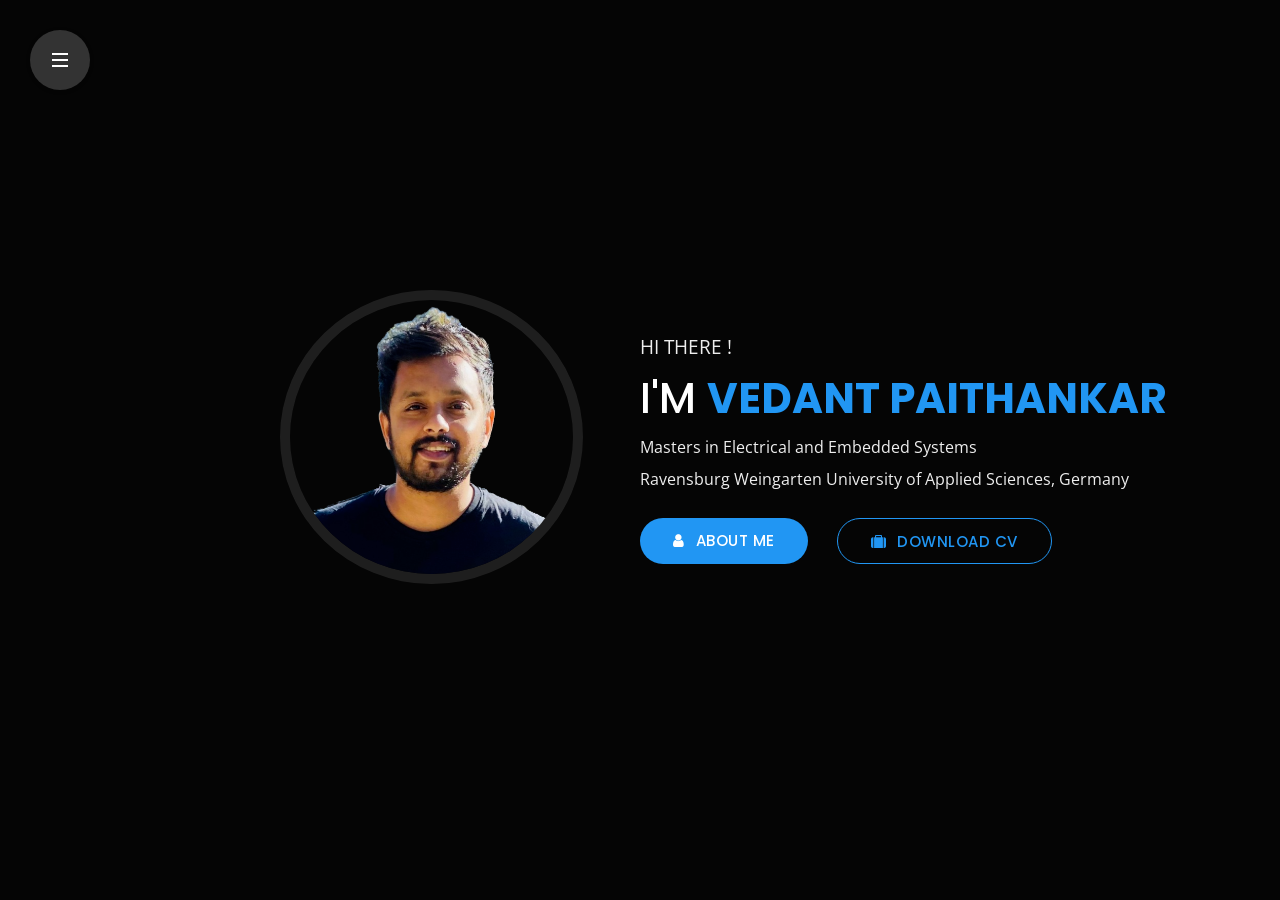
==== commit 0d666383: "Update index.html" ====
--- a/index.html
+++ b/index.html
@@ -435,7 +435,7 @@
                             <div class="col-12 col-sm-6 col-md-4">
                                 <span class="skill-text">ShellScripting </span>
                                 <div class="chart-bar">
-                                    <span class="item-progress" data-percent="70" style="width: 75%;"></span>
+                                    <span class="item-progress" data-percent="70" style="width: 70%;"></span>
                                     <span class="percent" style="right: calc(30% - 21px);">70%<div class="arrow"></div></span>
                                 </div>
                             </div>
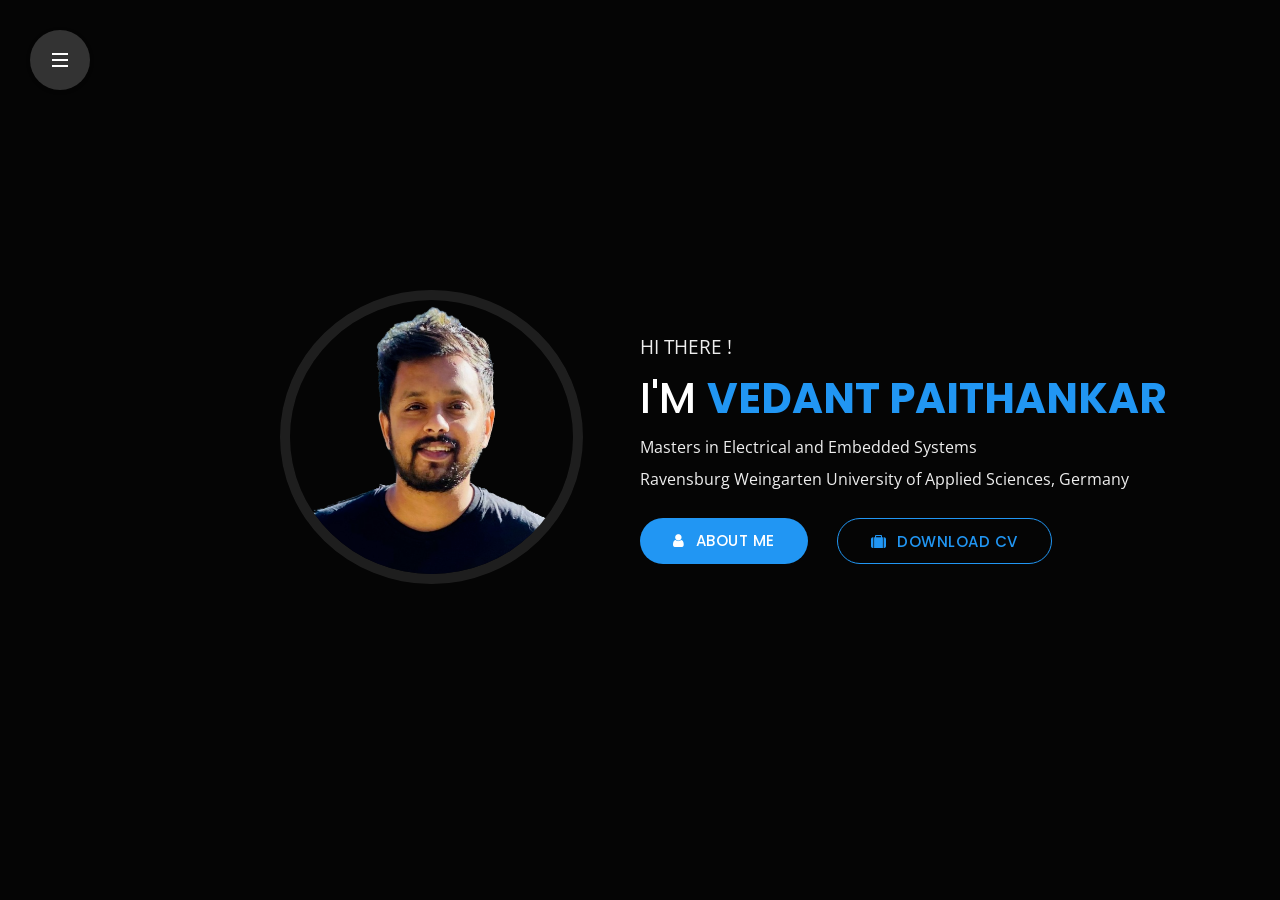
==== commit aba35f31: "Update index.html" ====
--- a/index.html
+++ b/index.html
@@ -154,8 +154,8 @@
 						</div>
 						<div class="row col-xl-6 col-lg-6 col-md-12">
 									<a style="color: #FFFFFF; font-size: medium;"> 
-                                        • I'm Vedant Paithankar currently pursuing Masters in Electrical & Embedded Systems at Ravensburg-Weingarten University of Applied Sciences, Germany. 
-                                          I'm a Master thesis student at Robert Bosch, Stuttgart.<br> 
+                                        • I'm Vedant Paithankar pursuing Masters in Electrical & Embedded Systems at Ravensburg-Weingarten University of Applied Sciences, Germany. 
+                                          I'm currently doing my Master thesis student at Robert Bosch, Stuttgart.<br> 
                                         • I have a professional experience of around 3 years as an Embedded Software Engineer in designing and developing reliable embedded applications from stratch.<br>
                                         • My experience in various academic and professional projects has helped me gain expertise in Embedded C, C++ and Embedded Linux.<br>
                                         • I am highly proficient in English and completed A2 German level.</a>
@@ -184,16 +184,17 @@
                                         <span class="bullet"></span>
                                         <div class="card">
                                             <div class="card-header">
-                                                <span class="year"><i class="fa fa-calendar"></i><i class="fa fa-caret-right"></i>Apr 2023 - Sept 2023 </span>
+                                                <span class="year"><i class="fa fa-calendar"></i><i class="fa fa-caret-right"></i>Apr 2023 - Present </span>
                                                 <span class="d-block font-weight-400">
-												Master Thesis Student
+												Master Thesis
 												<span class="separator"></span>
                                                 <span class="font-weight-700">Robert Bosch, Stuttgart, Germany</span>
                                                 </span>
                                             </div>
                                             <div class="card-body">
-                                                <p>Thesis Topic :<br>
-						                            • Host based Intrustion Detection System for Inter-Processor Communication.                                                   
+                                                <p>Thesis Title :<br>
+						                            • Host based Intrustion Detection System for Inter-Processor Communication.   <br>
+							<br> Technologies : Embedded C, Yocto, Linux, FreeRTOS, GIT, Makefile.  <br>
                                                 </p>
                                             </div>
                                         </div>
@@ -211,7 +212,7 @@
                                             </div>
                                             <div class="card-body">
                                                 <p>Roles and Responsibilities :<br>
-						                            • Embedded software architecture and development for vehicle computers in commmercial vehicles. <br> 
+						    • Embedded software architecture and development for vehicle computers in commmercial vehicles. <br> 
                                                     • Board bring up for Texas Instruments Jacinto 7 based custom target that included porting of u-boot and Linux filesystem.<br> 
                                                     • Developed a RAUC update client for TI Jacinto board for updating firmware over the air.<br>
                                                     • Customized the u-boot, BSP layer and integrated open source Software Defined Vehicles stack.<br> 
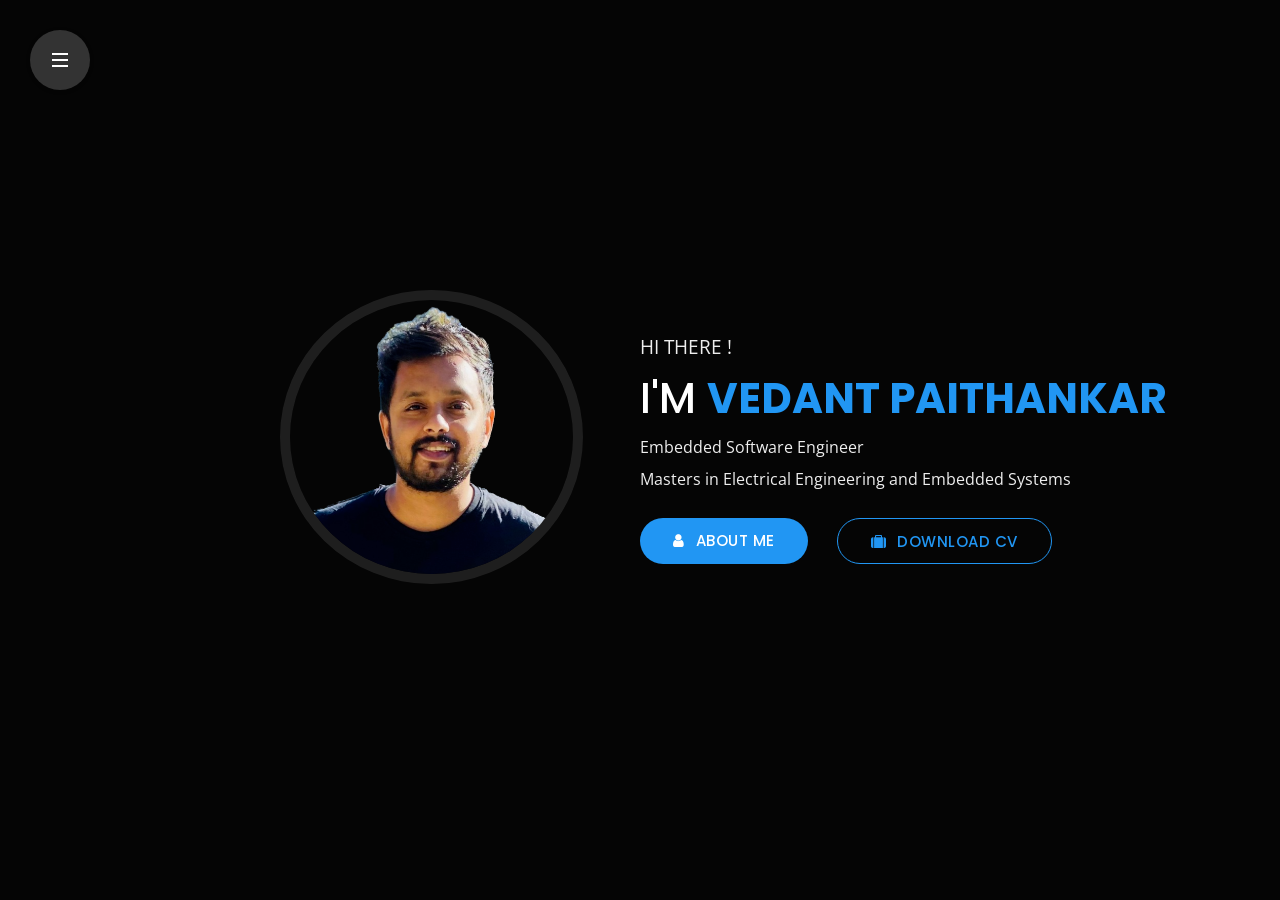
==== commit 8b27cae9: "Update index.html" ====
--- a/index.html
+++ b/index.html
@@ -119,12 +119,12 @@
 							<b class="is-visible">Vedant Paithankar</b>
 						</span>
 					</h1>
-                        <p>Masters in Electrical and Embedded Systems <br>
-                        Ravensburg Weingarten University of Applied Sciences, Germany</p>
+                        <p> Embedded Software Engineer <br>
+                        Masters in Electrical Engineering and Embedded Systems</p>
                         <div class="call-to-actions-home">
                             <div class="text-left">
                                 <a href="#about" class="btn link-portfolio-one"><span><i class="fa fa-user"></i>About Me</span></a>
-                                <a href="img/VedantPaithankar-CV.pdf" target="_blank" class="btn btn-secondary"><span><i class="fa fa-suitcase"></i>Download CV</span></a>
+                                <a href="img/VedantPaithankar_CV.pdf" target="_blank" class="btn btn-secondary"><span><i class="fa fa-suitcase"></i>Download CV</span></a>
                             </div>
                         </div>
                     </div>
@@ -154,10 +154,10 @@
 						</div>
 						<div class="row col-xl-6 col-lg-6 col-md-12">
 									<a style="color: #FFFFFF; font-size: medium;"> 
-                                        • I'm Vedant Paithankar pursuing Masters in Electrical & Embedded Systems at Ravensburg-Weingarten University of Applied Sciences, Germany. 
-                                          I'm currently doing my Master thesis student at Robert Bosch, Stuttgart.<br> 
-                                        • I have a professional experience of around 3 years as an Embedded Software Engineer in designing and developing reliable embedded applications from stratch.<br>
-                                        • My experience in various academic and professional projects has helped me gain expertise in Embedded C, C++ and Embedded Linux.<br>
+                                        • I am Vedant Paithankar and I graduated from Hochschule Ravensburg-Weingarten with a master's degree in Electrical Engineering & Embedded Systems. 
+                                          I am currently working as an Embedded Software Engineer at Munich Electrification GmbH, Munich. <br> 
+                                        • I have professional experience of 3+ years as an Embedded Software Engineer in designing and developing reliable embedded applications<br>
+                                        • My experience in various academic and professional projects has helped me gain expertise in C++, Embedded C and Embedded Linux.<br>
                                         • I am highly proficient in English and completed A2 German level.</a>
 							<div class="col-xl-6 col-lg-6 col-md-6 col-sm-6">
 								
@@ -176,6 +176,7 @@
                     <div class="container">
                         <div class="row">
                             <!-- Experience Starts -->
+                            
                             <div class="col-xl-6 col-lg-6 col-md-6">
                                 <h2 class="font-weight-600 uppercase title-section">Work Experience</h2>
                                 <div class="resume-items">
@@ -184,17 +185,22 @@
                                         <span class="bullet"></span>
                                         <div class="card">
                                             <div class="card-header">
-                                                <span class="year"><i class="fa fa-calendar"></i><i class="fa fa-caret-right"></i>Apr 2023 - Present </span>
+                                                <span class="year"><i class="fa fa-calendar"></i><i class="fa fa-caret-right"></i>Jan 2023 - Present </span>
                                                 <span class="d-block font-weight-400">
-												Master Thesis
+												Embedded Software Engineer
 												<span class="separator"></span>
-                                                <span class="font-weight-700">Robert Bosch, Stuttgart, Germany</span>
+                                                <span class="font-weight-700">Munich Electrification GmbH, Munich, Germany</span>
                                                 </span>
                                             </div>
                                             <div class="card-body">
-                                                <p>Thesis Title :<br>
-						                            • Host based Intrustion Detection System for Inter-Processor Communication.   <br>
-							<br> Technologies : Embedded C, Yocto, Linux, FreeRTOS, GIT, Makefile.  <br>
+                                                <p>Roles and Responsibilities :<br>
+						                            • Implemented a pressure sensor driver and pressure sensor diagnostic events for Thermal Event Detection on the Infineon Aurix T37x platform in C++. <br> 
+                                                    • Designed a python script to calculate current measurement accuracy for battery management system.<br> 
+                                                    • Proficient with Continuous Integration and Delivery tools such as GIT, Jira, Confluence, and Bitbucket<br>
+                                                    • Collaborated with 10+ colleagues in an agile environment following V-model for software development.<br> 
+                                                    • Debugged application level issues with Trace32 and Lauterbach debugger.<br> 
+                                                    <br> Technologies : Battery Management System, C++, Docker, GIT, Jira
+                                                    <br>
                                                 </p>
                                             </div>
                                         </div>
@@ -203,7 +209,7 @@
                                         <span class="bullet"></span>
                                         <div class="card">
                                             <div class="card-header">
-                                                <span class="year"><i class="fa fa-calendar"></i><i class="fa fa-caret-right"></i>Oct 2022 - Mar 2023 </span>
+                                                <span class="year"><i class="fa fa-calendar"></i><i class="fa fa-caret-right"></i>Oct 2022 - Oct 2023 </span>
                                                 <span class="d-block font-weight-400">
 												Embedded Software Intern 
 												<span class="separator"></span>
@@ -211,8 +217,10 @@
                                                 </span>
                                             </div>
                                             <div class="card-body">
+                                                <p>Master Thesis Topic :<br>
+						                            • Host based Intrustion Detection System for Inter-Processor Communication.   <br> <br> 
                                                 <p>Roles and Responsibilities :<br>
-						    • Embedded software architecture and development for vehicle computers in commmercial vehicles. <br> 
+						                            • Embedded software architecture and development for vehicle computers in commmercial vehicles. <br> 
                                                     • Board bring up for Texas Instruments Jacinto 7 based custom target that included porting of u-boot and Linux filesystem.<br> 
                                                     • Developed a RAUC update client for TI Jacinto board for updating firmware over the air.<br>
                                                     • Customized the u-boot, BSP layer and integrated open source Software Defined Vehicles stack.<br> 
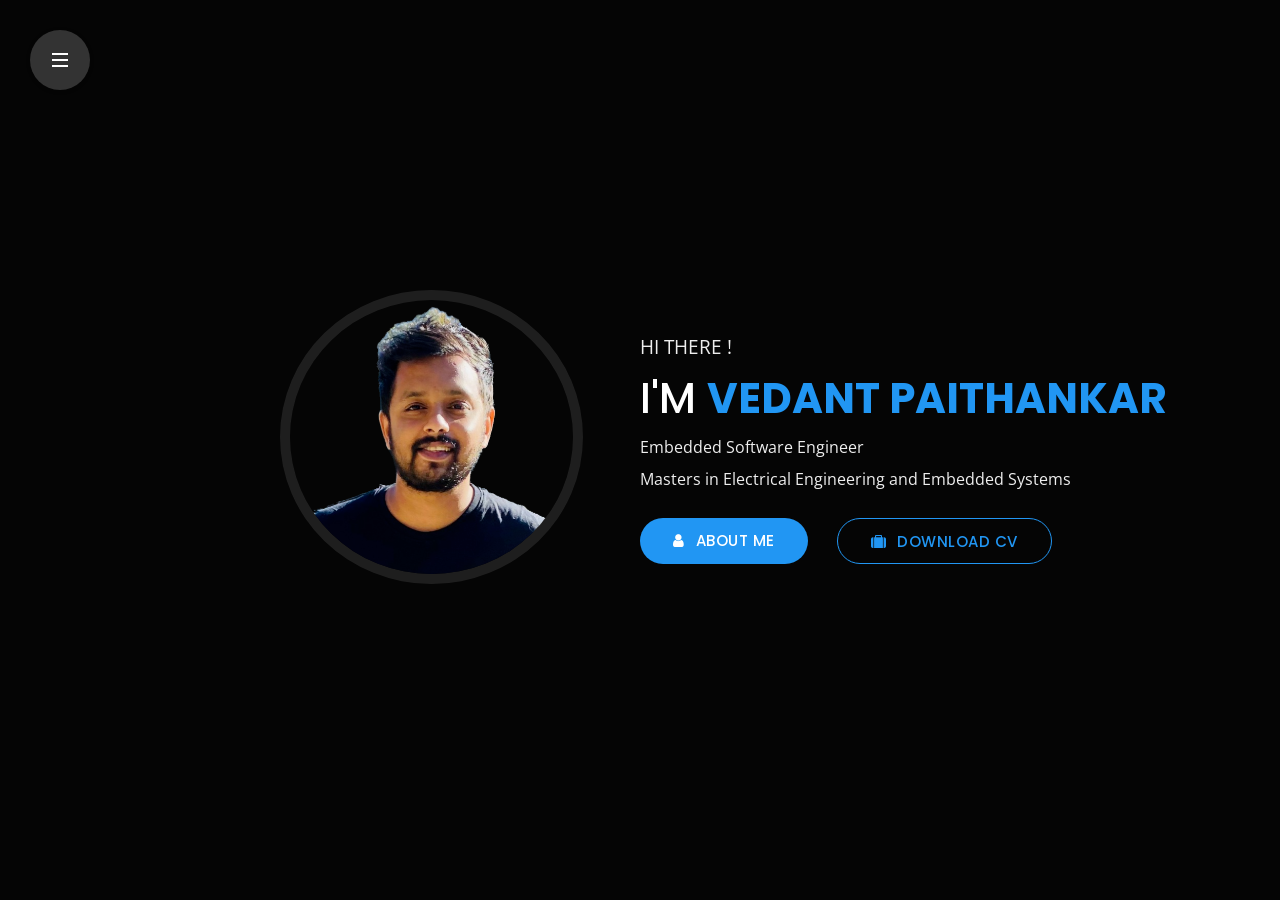
==== commit 820c8560: "Update index.html" ====
--- a/index.html
+++ b/index.html
@@ -124,7 +124,7 @@
                         <div class="call-to-actions-home">
                             <div class="text-left">
                                 <a href="#about" class="btn link-portfolio-one"><span><i class="fa fa-user"></i>About Me</span></a>
-                                <a href="img/VedantPaithankar_CV.pdf" target="_blank" class="btn btn-secondary"><span><i class="fa fa-suitcase"></i>Download CV</span></a>
+                                <a href="img/VedantPaithankar_CV1.pdf" target="_blank" class="btn btn-secondary"><span><i class="fa fa-suitcase"></i>Download CV</span></a>
                             </div>
                         </div>
                     </div>
